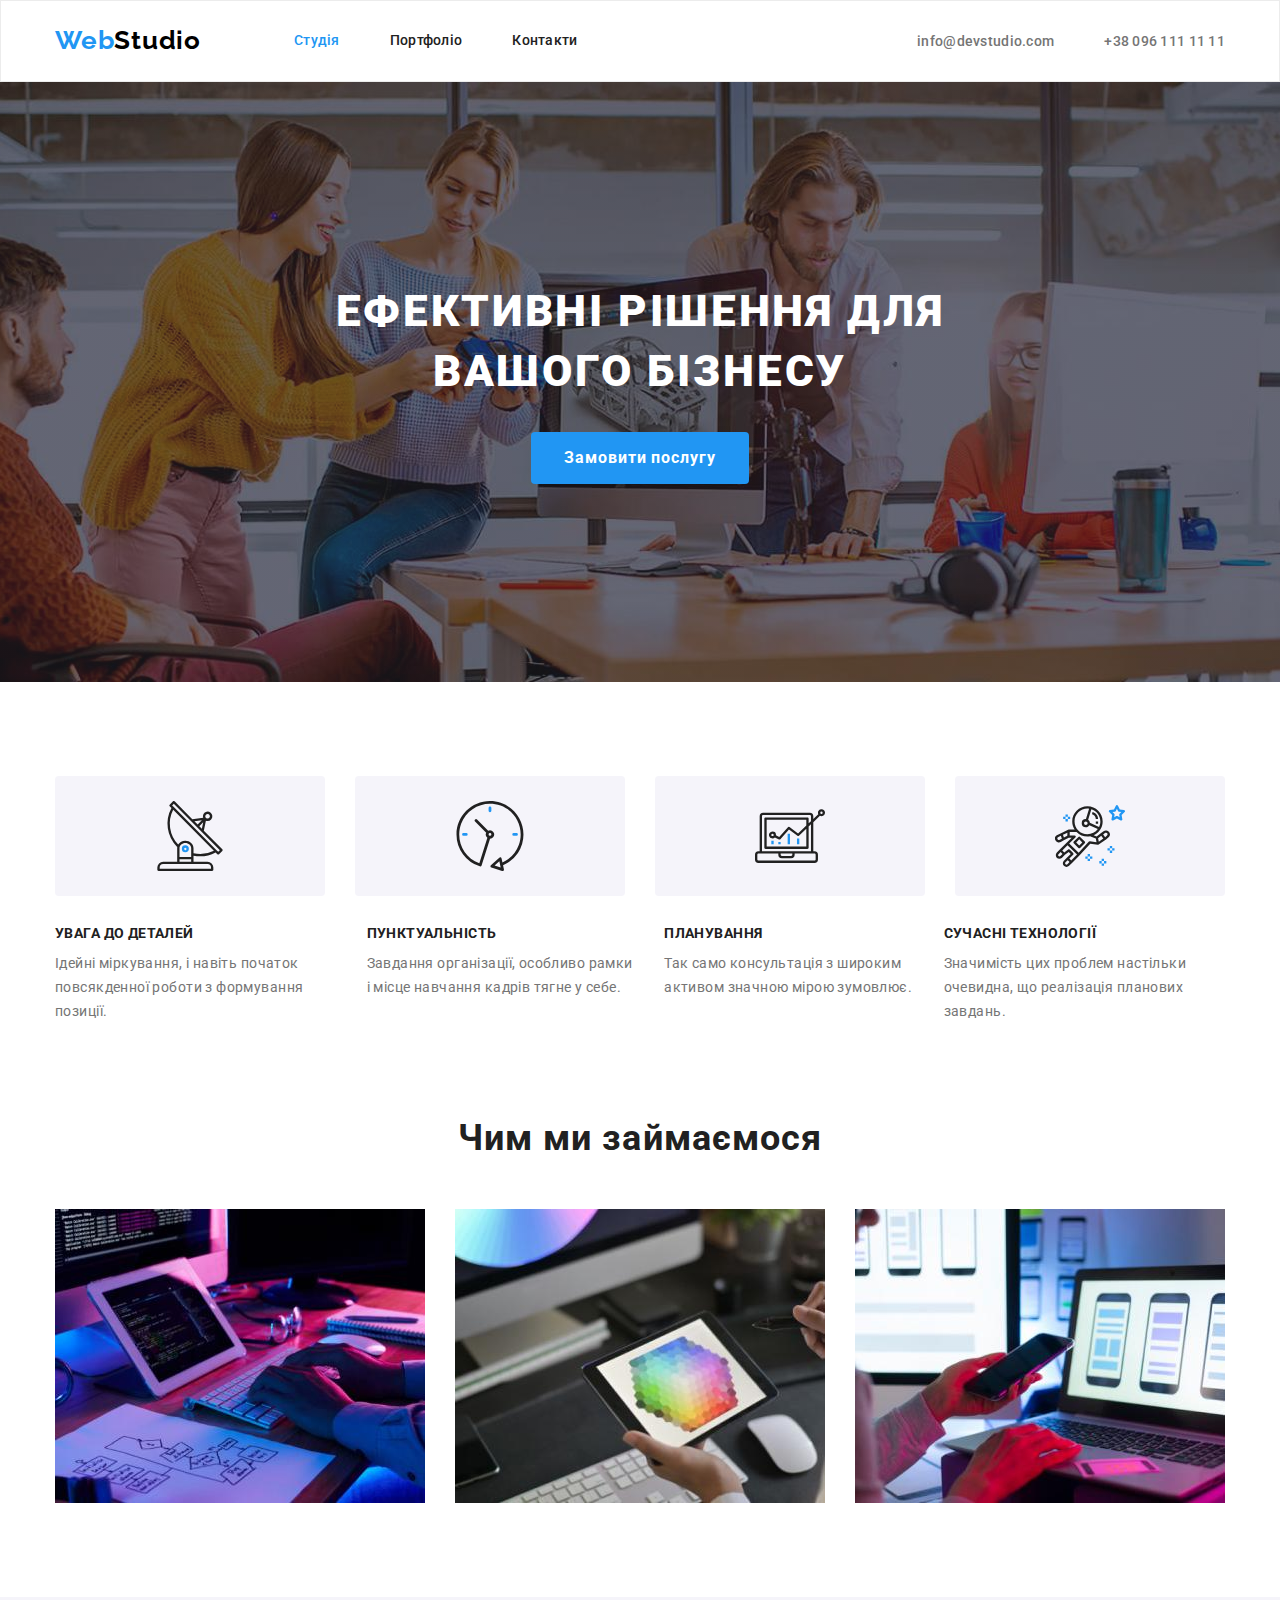
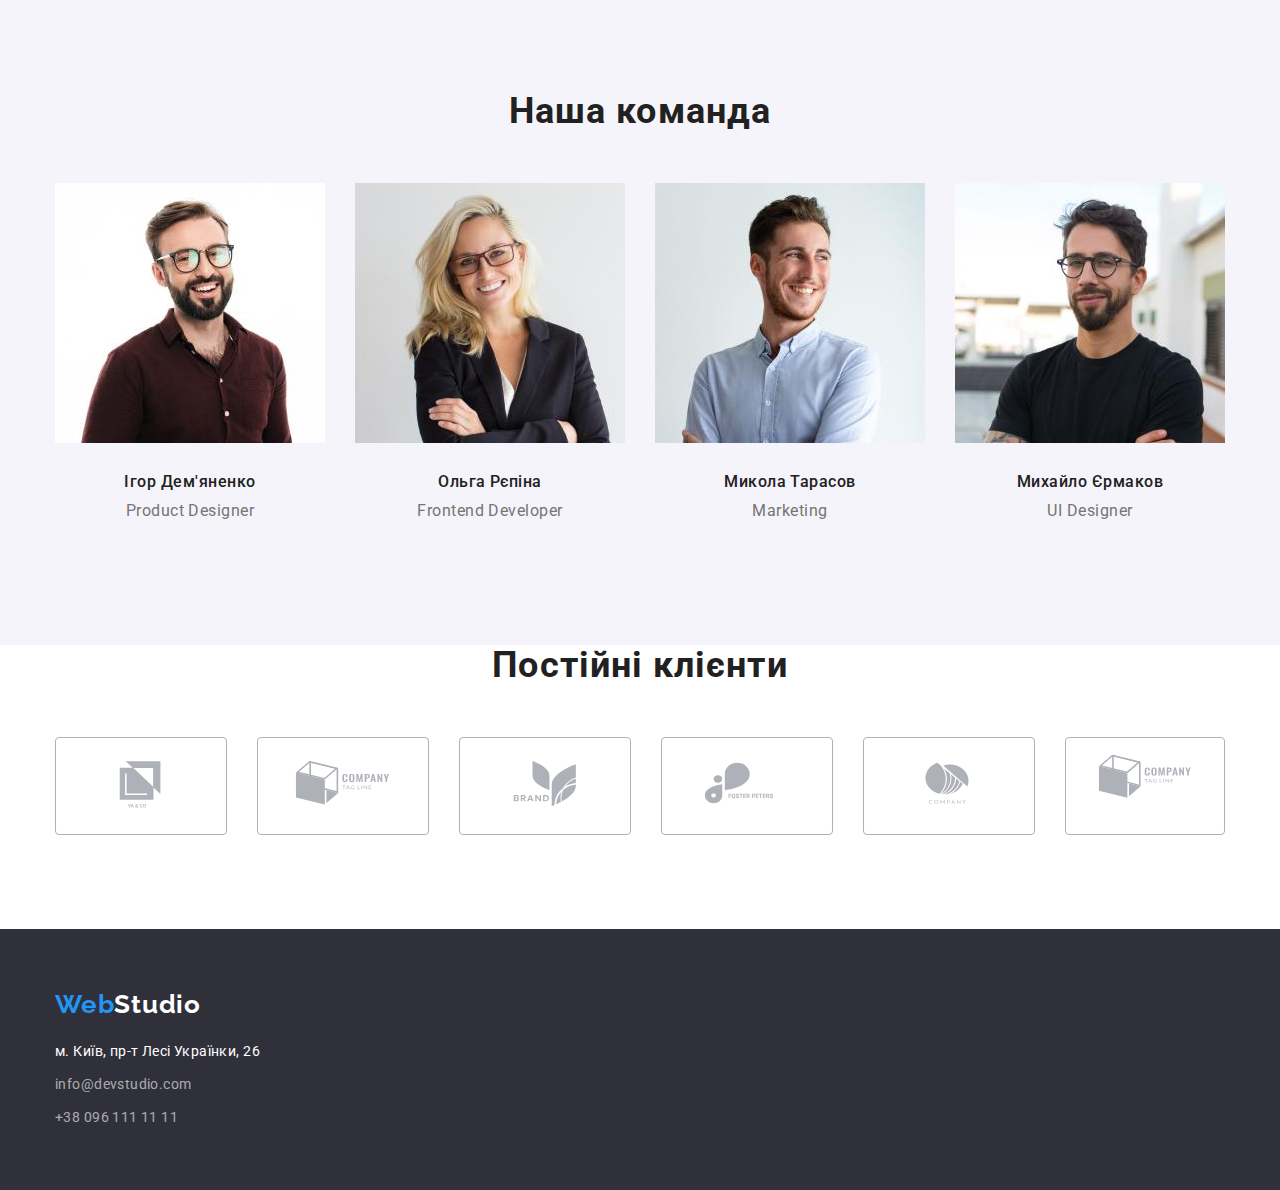
==== index.html @ d1c4205b "4 завдання" ====
<!DOCTYPE html>
<html lang="uk">
<head>
    <meta charset="UTF-8">
    <meta http-equiv="X-UA-Compatible" content="IE=edge">
    <meta name="viewport" content="width=device-width, initial-scale=1.0">
    <title>Студія</title>
    <link href="https://fonts.googleapis.com/css2?family=Raleway:wght@700&family=Roboto:wght@400;500;700;900&display=swap" rel="stylesheet">
    <link rel="stylesheet" href="https://cdnjs.cloudflare.com/ajax/libs/modern-normalize/1.1.0/modern-normalize.min.css">
    <link rel="stylesheet" href="./css/main.css">
</head>
<body>
    <!-- Навігація сайту -->
    
        <header class="header">
            <div class="container main-nav">
                <nav class="menu-nav">       
                    <a href="./index.html" class="logo"><span style="color:#2196F3 ;">Web</span>Studio</a>
                        <ul class="navig list">
                            <li class="item"><a href="./index.html" class="link current">Студія</a></li>
                            <li class="item"><a href="./portfilio.html" class="link">Портфоліо</a></li>
                            <li class="item"><a href="#" class="link">Контакти</a></li>
                        </ul>
                 </nav>
                    <ul class="cont-nav list">
                        <li class="item"><a href="mailto:info@devstudio.com" lang="en" class="email">info@devstudio.com</a></li>
                        <li class="item"><a href="tel:+380961111111" class="tel">+38 096 111 11 11</a></li>
                    </ul>
            </div>
   
        </header>

        <main>
            <!-- Герой -->
            <section class="hero1 overlay">
                <div class="container">
                    <h1 class="hero1-title">Ефективні рішення для вашого бізнесу</h1>
                    <button type="button" class="hero1-btn">Замовити послугу</button>
                </div>
            </section>
            <!-- Переваги -->
            <section class="section">
                
                
                    <div class="container">
                        <h2 hidden class="section-title">Наші особливості</h2>
                        <div>
                            <ul class="fone list">
                                <li class="item1 fone-item antena"></li>
                                <li class="item1 fone-item clock"></li>
                                <li class="item1 fone-item diagram"></li>
                                <li class="item1 fone-item astronaut"></li>
                            </ul>
                        </div>
                        <ul class="list">
                            <li class="item1">
                                <h3 class="section1-title">Увага до деталей</h3>
                                <p class="section1-text">Ідейні міркування, і навіть початок повсякденної роботи з формування позиції.</p>
                            </li>
                            <li class="item1">
                                <h3 class="section1-title">Пунктуальність</h3>
                                <p class="section1-text">Завдання організації, особливо рамки і місце навчання кадрів тягне у себе.</p>
                            </li>
                            <li class="item1">
                                <h3 class="section1-title">Планування</h3>
                                <p class="section1-text">Так само консультація з широким активом значною мірою зумовлює.</p>
                            </li>
                            <li class="item1">
                                <h3 class="section1-title">Сучасні технології</h3>
                                <p class="section1-text">Значимість цих проблем настільки очевидна, що реалізація планових завдань.</p>
                            </li>
                        </ul>
                    </div>    
                        
                
            </section>
            <!-- Види робот -->
            <section class="section">
                <div class="container">
                    <h2 class="section-title">Чим ми займаємося</h2>
                    <ul class="list">
                        <li class="item1">
                            <img src="./images/maketu1.jpg" alt="Зразок роботи 1" width="370">
                        </li>
                        <li class="item1"><img src="./images/maketu2.jpg" alt="Зразок роботи 2" width="370">
                        </li>
                        <li class="item1">
                            <img src="./images/maketu3.jpg" alt="Зразок роботи 3" width="370">
                        </li>
                    </ul>
                </div>
          
            </section>
            <!-- Наща команда  -->
            <section class="section bgc-team">
                <div class="container">
                    <h2 class="section-title">Наша команда</h2>
                    <ul class="list">
                        
                            <li class="item1">
                                <img src="./images/namejobs1.jpg" alt="Ігор Дем'яненко" width="270">
                                <h3 class="section4-title">Ігор Дем'яненко</h3>
                                <p class="section4-text">Product Designer</p>
                            </li>
                       
                            <li class="item1">
                                <img src="./images/namejobs2.jpg" alt="Ольга Рєпіна" width="270">
                                <h3 class="section4-title">Ольга Рєпіна</h3>
                                <p class="section4-text">Frontend Developer</p>
                            </li>
                      
                            <li class="item1">
                                <img src="./images/namejobs3.jpg" alt="Микола Тарасов" width="270">
                                <h3 class="section4-title">Микола Тарасов</h3>
                                <p class="section4-text">Marketing</p>
                            </li>

                            <li class="item1">
                                <img src="./images/namejobs4.jpg" alt="Михайло Єрмаков" width="270">
                                <h3 class="section4-title">Михайло Єрмаков</h3>
                                <p class="section4-text">UI Designer</p>
                            </li>
                      
                    </ul>   
                </div>
              
            </section>

            <!-- Кліенти -->

            <section class="section">
                <div class="container">
                    <h2 class="section-title">Постійні клієнти</h2>
                    <ul class="clients list">
                        <li class="item1  clietsize">
                          <a href="#"class="link1" >
                            <svg class="icon" width="106" height="60">
                                <use href="./images/symbol-defs2.svg#icon-clients1" ></use>
                            </svg>
                          </a>
                        </li>
                        <li class="item1 clietsize">
                            <a href="#"class="link1" >
                                <svg class="icon" width="106" height="60">
                                    <use href="./images/symbol-defs2.svg#icon-clients2"  ></use>
                                </svg>
                              </a>
                        </li>
                        <li class="item1 clietsize">
                            <a href="#"class="link1" >
                                <svg class="icon" width="106" height="60">
                                    <use href="./images/symbol-defs2.svg#icon-clients3"  ></use>
                                </svg>
                              </a>
                        </li>
                        <li class="item1 clietsize">
                            <a href="#"class="link1" >
                                <svg class="icon" width="106" height="60">
                                    <use href="./images/symbol-defs2.svg#icon-clients4"  ></use>
                                </svg>
                              </a>
                        </li>
                        <li class="item1 clietsize">
                            <a href="#"class="link1" >
                                <svg class="icon" width="106" height="60">
                                    <use href="./images/symbol-defs2.svg#icon-clients5"  ></use>
                                </svg>
                              </a>
                        </li>
                        <li class="item1 clietsize"> 
                            <a href="#"class="link1" >
                            <svg class="icon" width="94" height="44">
                                <use href="./images/symbol-defs.svg#icon-client6"  ></use>
                            </svg>
                          </a>
                        </li>
                    </ul>
                </div>
            </section>

        </main>
   


 <!-- Футер -->
<footer class="footer">
    <div class="container">
        <a href="./index.html" class="foot-logo"><span style="color:#2196F3 ;">Web</span>Studio</a>
        <address>
            <ul class="foot-cont list">
                <li><a href="https://goo.gl/maps/juekgJh6vPRTX3pi7" target="_blank" rel="noopener, nofollow , noreferrer " class="foot-adrs">м. Київ, пр-т Лесі Українки, 26</a> </li>
                <li><a href="mailto:info@devstudio.com" lang="en" class="foot-text">info@devstudio.com</a></li>
                <li class="foot-text"><a href="tel:+380961111111" ></a>+38 096 111 11 11</li>
            </ul>
        </address>
    </div>
  
</footer>

</body>

</html>
---- css/main.css ----
:root {
    --title-color :#212121 ;
    --text-color:#757575 ;
    --logo-text: #000000 ;
    --white-bgc: #FFFFFF ;
    --bgc-hero-title: #2F303A ;
    --bgc-color:#F5F5F5 ;
    --bgc-comands : #F5F4FA;
    --Blue-color: #2196F3;
    --bgc-btn-act:#188CE8 ;
    --color-adrsf:  rgba(255, 255, 255, 0.6);
}

/* Roboto 400 . 500. 700 . 900/ relawey 700*/

/* Тіло */
body {
    background-color: var(--white-bgc);
    color: var(--title-color);
    

    font-family: Roboto , sans-serif ;
    
}

.list {
    display: flex;
    list-style: none;
    padding: 0;
    margin: 0;
}

.item1 {
    margin-right: 30px;
}
 .item1:last-child {
    margin-right: 0%;
}

a {
    text-decoration: none;
}

.section {
    padding-top: 94px ;
    padding-bottom: 94px;
}

.section:nth-child(2n+1) {
    padding-top: 0;
}

img {
display:block; 
max-width: 100%;
height:auto;
}

.header {
    border: 1px solid #ECECEC;
}

/* Контейнер навігації */

.container {
    margin-left: auto;
    margin-right: auto;
    width: 1200px;
    padding-left: 15px;
    padding-right: 15px;
   
}

/* Site-nav */
.menu {
    background-color: var(--white-bgc);
}
/* Логотип */
.logo {
    padding-top: 24px;
    padding-bottom: 24px;
    color: var(--logo-text);
    font-family: 'Raleway';
 
    font-weight: 700;
    font-size: 26px;
    line-height: 1,9;
    letter-spacing: 0.03em;
}



/* Флекс навігація*/

.main-nav {
    display: flex;
    align-items: center;
   
   
}

.menu-nav{
    display: flex;
    align-items: center;
   
}

.navig {
    display: flex;
    margin-left: 93px;
}

.cont-nav {
    display: flex;
    margin-left: auto;
    
}
/* Маржин вправо */
.navig .item  {
    margin-right: 50px;
}

/* Убрати відступ */

.navig li:nth-child(3) {
    margin-right: 0%;
}

.cont-nav .item + .item {
    margin-left: 50px;
}


/* Навігація */
.menu-nav .link {
    display: block;
    padding-top: 32px;
    padding-bottom: 32px;
    color: var(--title-color);


    font-weight: 500;
    font-size: 14px;
    line-height: 1.14;
    letter-spacing: 0.02em;
}
/* Ховер навігації */
.menu-nav .link:hover , .menu-nav .link:focus  {
 color:var(--Blue-color)
}

.navig .current {
    color: var(--Blue-color);
}

/* Контакти */
.cont-nav  {
  display: flex;
  margin-left: auto;
}

.email ,.tel {
    padding-top: 32px;
    padding-bottom: 32px;
    color: var(--text-color);
    font-weight: 500;
    font-size: 14px;
    line-height: 1.14;
    letter-spacing: 0.02em;
}



.cont-nav .email:hover ,.cont-nav .email:focus {
    color: var(--Blue-color);
    }

 .cont-nav .tel:hover , .cont-nav .tel:focus {
    color: var(--Blue-color);
 }   

/* Герой */

.hero1 {
    text-align: center;
    background-color: var(--bgc-hero-title);
    padding-top: 200px;
    padding-bottom: 200px;
}

.overlay {
    max-width: 1600px;
    height: 600px;
    margin-right: auto;
    margin-left: auto;
    background-image: linear-gradient(to right,rgba(47, 48, 58, 0.4), rgba(47, 48, 58, 0.4)),
    url(../images/bgchero.jpg);
    background-color: #C4C4C4;
    background-position: center;
    background-repeat: no-repeat;
    background-size: cover;
}   

.hero1-title {
    width: 696px;
    margin-top: 0;
    margin-bottom: 30px;
    margin-left: auto;
    margin-right: auto;
   
    
    color: var(--white-bgc);
    font-weight: 900;
    font-size: 44px;
    line-height: 1.36;
    text-align: center;
    letter-spacing: 0.06em;
    text-transform: uppercase;
}
/* Головна кнопка */
.hero1-btn {
    border: 1px solid transparent;
    border-radius: 4px;
    padding: 10px 32px ;
    min-width: 216px;

    background-color:var(--Blue-color) ;
    color: var(--white-bgc);
    font-weight: 700;
    font-size: 16px;
    line-height: 1.88;
    
  
    text-align: center;
    letter-spacing: 0.06em;
    cursor: pointer;
}

.hero1-btn:hover {
    background-color: var(--bgc-btn-act);
    color: var(--white-bgc);
}



/* Переваги */

.fone {
    justify-content: center;
  
}

.fone> .fone-item {
    margin-bottom: 30px;
    width: 270px;
    height: 120px;
    background-color: var(--bgc-comands);
    background-repeat: no-repeat;
    background-position: center;
    border-radius: 4px;
}

.antena {
    width: 70px;
    height: 70px;
    background-image: url(../images/antenna.svg);
}

.clock {
    width: 70px;
    height: 70px;
    background-image: url(../images/clock.svg);
}

.diagram {
    width: 70px;
    height: 70px;
    background-image: url(../images/diagram.svg);
}

.astronaut {
    width: 70px;
    height: 70px;
    background-image: url(../images/astronaut.svg);
}

.section1-title {
    margin-top: 0;
    margin-bottom: 10px;
    color: var(--title-color);
    font-weight: 700;
    font-size: 14px;
    line-height: 1.14;
    letter-spacing: 0.03em;
    text-transform: uppercase;
}

.section1-text {
    margin-top: 0;
    margin-bottom: 0;
    color: var(--text-color);
    font-weight: 400;
    font-size: 14px;
    line-height: 1.71;
    letter-spacing: 0.03em;
}







/*  Види робот */

.section-title {
    margin-top: 0;
    margin-bottom: 50px;
    color: var(--title-color);
    font-weight: 700;
    font-size: 36px;
    line-height: 1.16;
    text-align: center;
    letter-spacing: 0.03em;
}




/* Наша команда  */

.bgc-team {
    background-color:var(--bgc-comands);
}

/* Заголовок команди */
.section-title {
    margin-top: 0;
    margin-bottom: 50px;
    color: var(--title-color);
    font-weight: 700;
    font-size: 36px;
    line-height: 1.16;
    text-align: center;
    letter-spacing: 0.03em;
}
/* Ім'я працівників */
.section4-title {
    margin: 0;
    margin-bottom: 10px;
    padding-top: 30px;
    color: var(--title-color);
    font-weight: 500;
    font-size: 16px;
    line-height: 1.18;
    text-align: center;
    letter-spacing: 0.03em;
}
/* Ким працюють */
.section4-text {
    margin-top: 0%;
    margin-bottom: 0%;
    padding-bottom: 30px;
    
    color: var(--text-color);
    font-weight: 400;
    font-size: 16px;
    line-height: 1.18;
    text-align: center;
    letter-spacing: 0.03em;
    }


    /* Секція кліенти */

    .clients {
        justify-content: center;
    }



    .clietsize {
       
        border: 1px solid #AFB1B8;
        border-radius: 4px;
        padding: 16px 32px;
        
    }

    .clietsize:hover {
        border: 1px solid #2196F3;

    }

   .icon {
   
    fill: #AFB1B8;
   }

   .icon:hover {
    fill: #2196F3;
   }

/* Флекс для футера */

    .foot-cont {
        display: flex;
        flex-direction: column;
        gap:9px;
    }
    /* Footer */

    .footer {
        padding-top: 60px;
        padding-bottom: 60px;
        background-color: var(--bgc-hero-title);
    }

.foot-logo {
    display: block;
    
    margin-bottom: 20px;

    color: var(--white-bgc);
    font-family: 'Raleway';
    font-weight: 700;
    font-size: 26px;
    line-height: 1.19;
    letter-spacing: 0.03em;
}

.foot-adrs {
    padding-bottom: 9px;

    color: var(--white-bgc);
    font-style: normal;
    font-size: 14px;
    line-height: 1.71;
    letter-spacing: 0.03em;
}

.foot-text {
  
    color: var(--color-adrsf);
    font-style: normal;
    font-size: 14px;
    line-height: 1.71;
    letter-spacing: 0.03em;
} 




/* Флекс для кнопок портфолио */

.flex-btn {
    display: flex;
    justify-content: center;
    
}

.btn-f{
    margin-right: 8px;
}

.btn-f:last-child{
    margin-right: 0;
}





/* Оформлення Портфоліо */

.flex-btn {
    margin-top: 0;
    margin-bottom: 50px;
    
}

.btn {
    padding: 6px 22px;
    border: 1px solid transparent;
    border-radius: 4px;

    background-color: var(--bgc-comands);
    font-weight: 500;
    font-size: 16px;
    line-height: 1.62;
    /* identical to box height, or 162% */
    text-align: center;
    letter-spacing: 0.03em;
    cursor: pointer;
}

.btn:hover {
    background-color: var(--Blue-color);
    color: var(--white-bgc);
}


/* Флекс для прикладів */

.examples {
    display: flex;
    flex-wrap: wrap;
    gap: 30px;
   
}

.examples-flex {
    
    margin-right: 30px;
    margin-bottom: 30px;
}



.examples-flex:nth-child(3n){
margin-right: 0;
}

.examples-flex:nth-last-child(-n+3){
    margin-bottom: 0;
}

.ex-div {
        padding: 20px 24px;
    border-bottom-width: 1px;
    border-bottom-style: solid;
    border-bottom-color: #EEEEEE;
    border-left-width: 1px;
    border-left-style: solid;
    border-inline-start-color: #EEEEEE;
    border-right-width: 1px;
    border-right-style: solid;
    border-right-color: #EEEEEE;
}


.ex-title {
    margin-top: 0;
    margin-bottom: 4px;
   

    color: var(--title-color);
    font-weight: 700;
    font-size: 18px;
    line-height: 2;
    /* identical to box height, or 200% */
    letter-spacing: 0.06em;
}

.ex-text {
   margin: 0%;
    color: var(--text-color);
    font-weight: 400;
    font-size: 16px;
    line-height: 1.88;
    /* identical to box height, or 188% */
    letter-spacing: 0.03em;
}

.foot-adrs:hover ,.foot-text:hover {
color: var(--Blue-color);
}
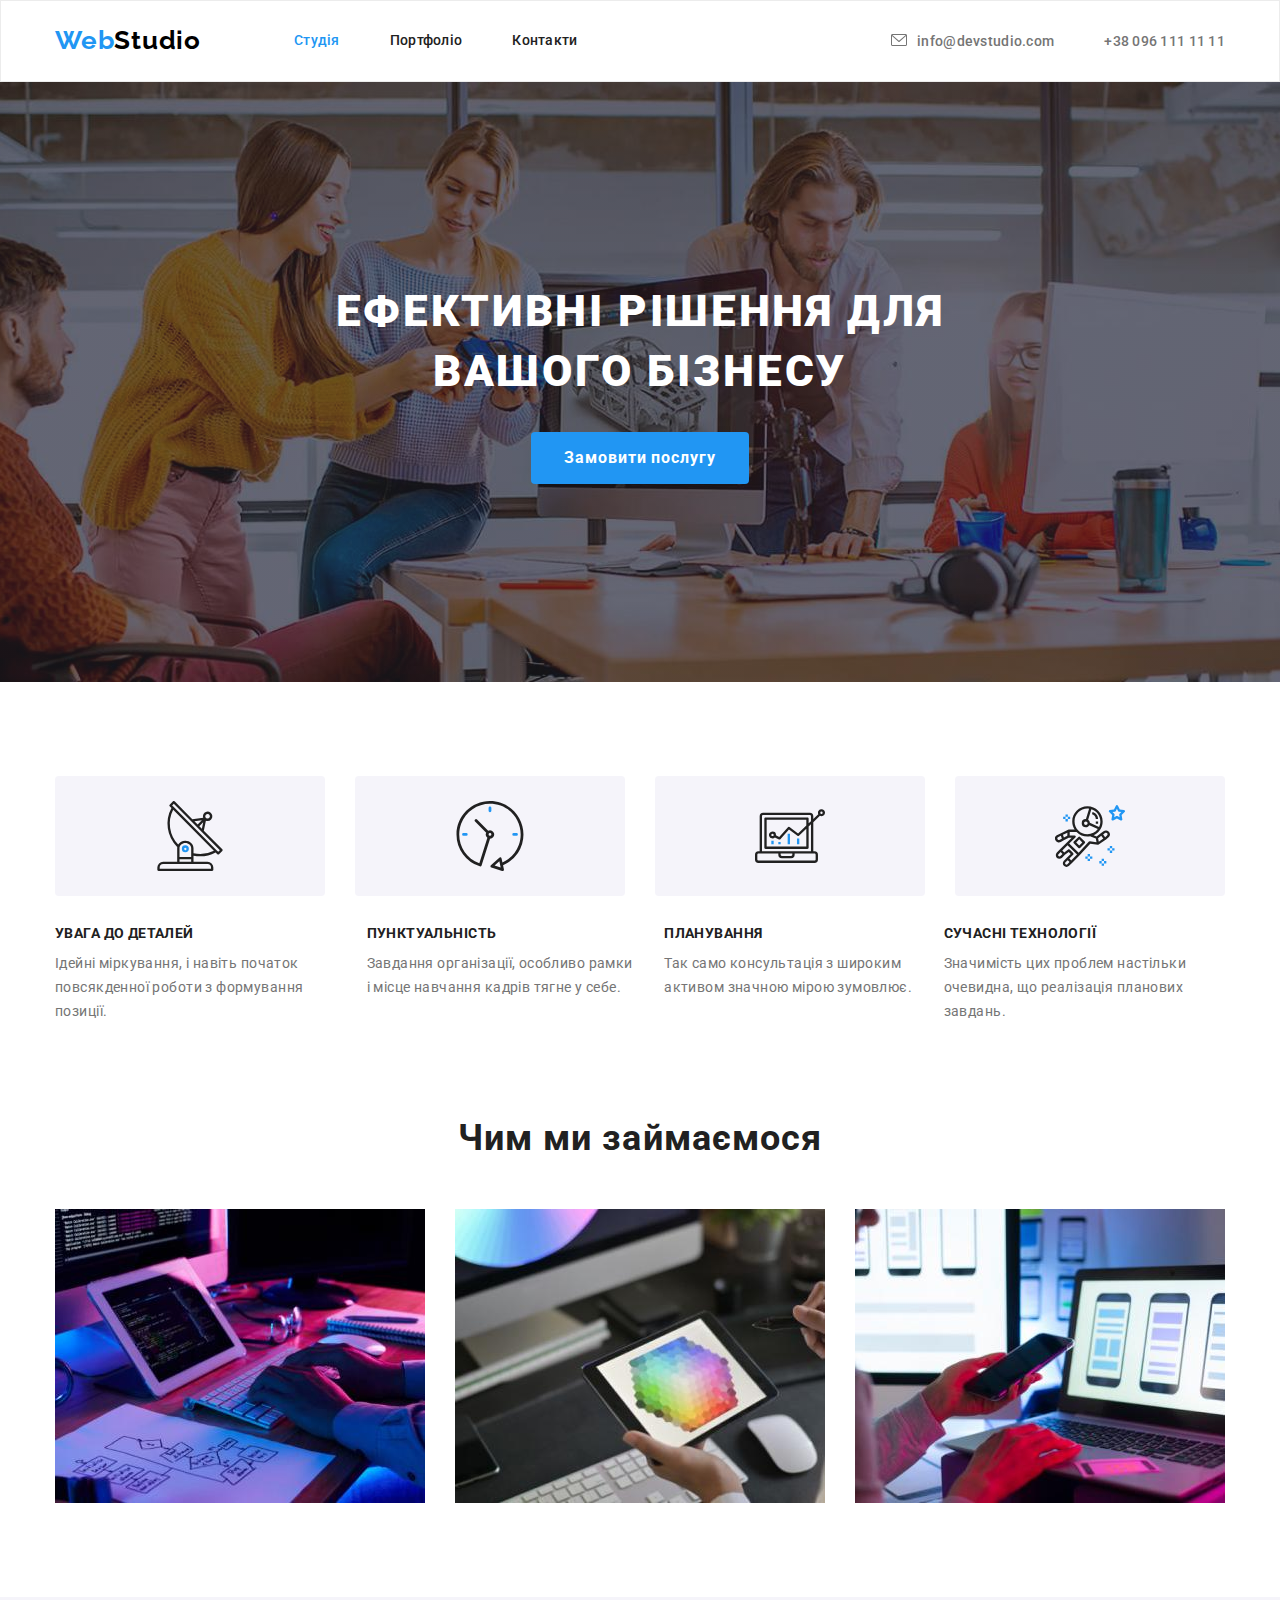
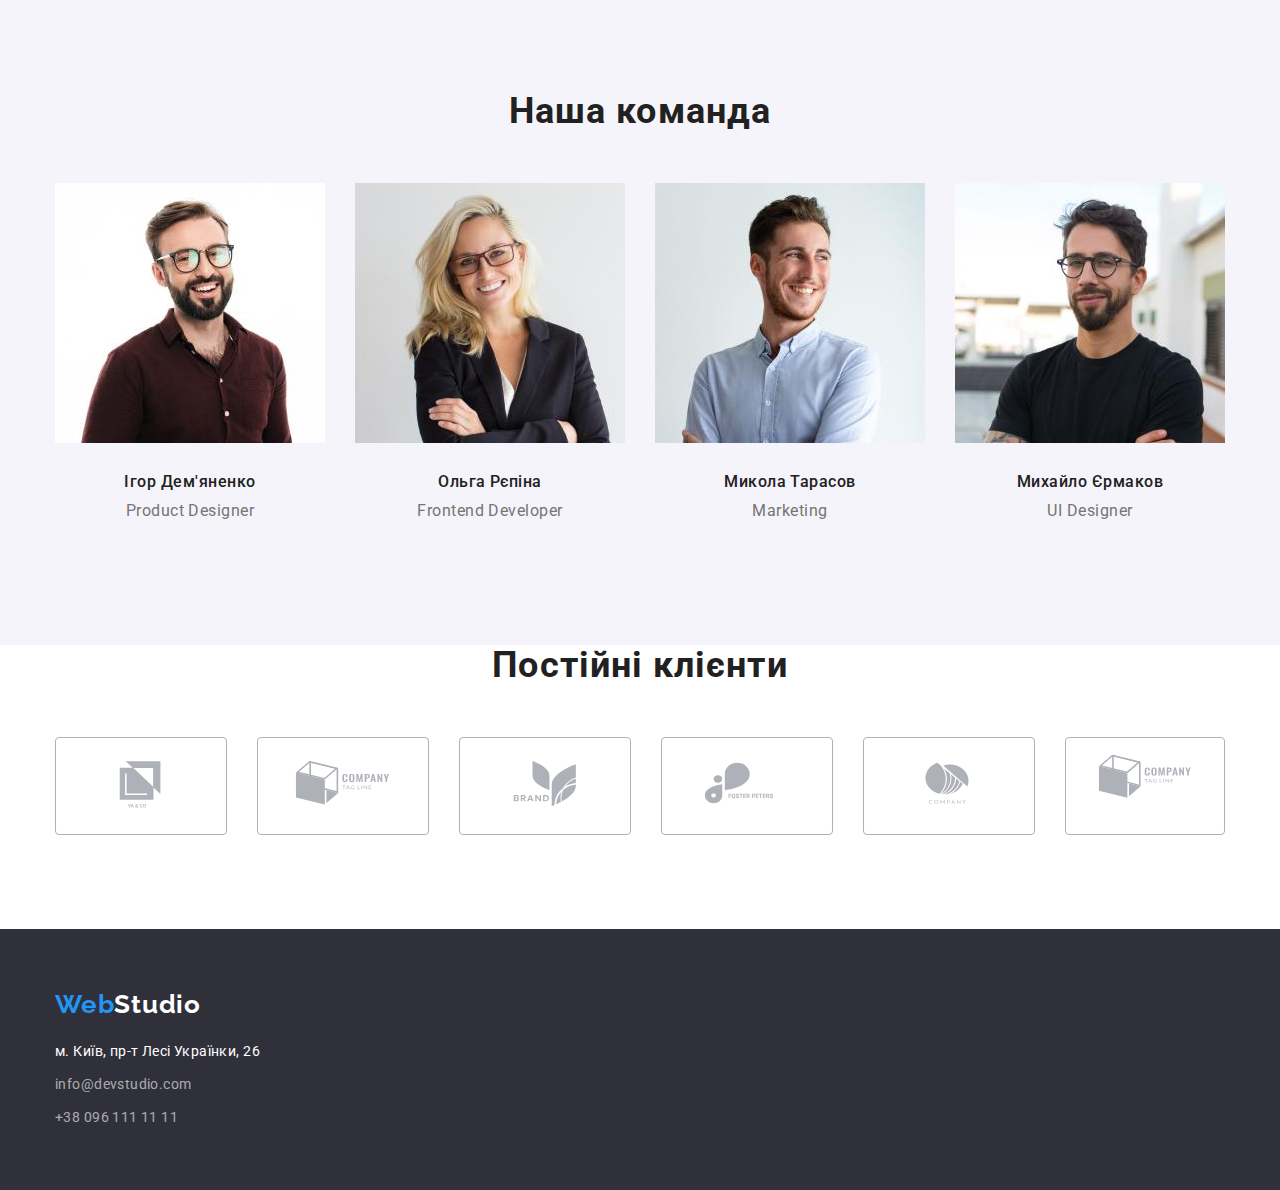
==== commit b4c0d7fc: "Зміни" ====
--- a/index.html
+++ b/index.html
@@ -23,8 +23,8 @@
                         </ul>
                  </nav>
                     <ul class="cont-nav list">
-                        <li class="item"><a href="mailto:info@devstudio.com" lang="en" class="email">info@devstudio.com</a></li>
-                        <li class="item"><a href="tel:+380961111111" class="tel">+38 096 111 11 11</a></li>
+                        <li class="item icon-evelope"><a href="mailto:info@devstudio.com" lang="en" class="email">info@devstudio.com</a></li>
+                        <li class="item icon-tel"><a href="tel:+380961111111" class="tel">+38 096 111 11 11</a></li>
                     </ul>
             </div>
    
--- a/css/main.css
+++ b/css/main.css
@@ -178,6 +178,23 @@
  .cont-nav .tel:hover , .cont-nav .tel:focus {
     color: var(--Blue-color);
  }   
+
+
+
+.email::before {
+    display: inline-block;
+    content:"";
+    margin-right: 10px;
+    width: 16px;
+    height: 12px;
+    background-image: url(../images/envelope.svg);
+   background-size: contain;
+    background-repeat: no-repeat;
+    background-position: center;
+    
+    
+}
+
 
 /* Герой */
 
@@ -307,10 +324,6 @@
 
 
 
-
-
-
-
 /*  Види робот */
 
 .section-title {
@@ -323,8 +336,6 @@
     text-align: center;
     letter-spacing: 0.03em;
 }
-
-
 
 
 /* Наша команда  */
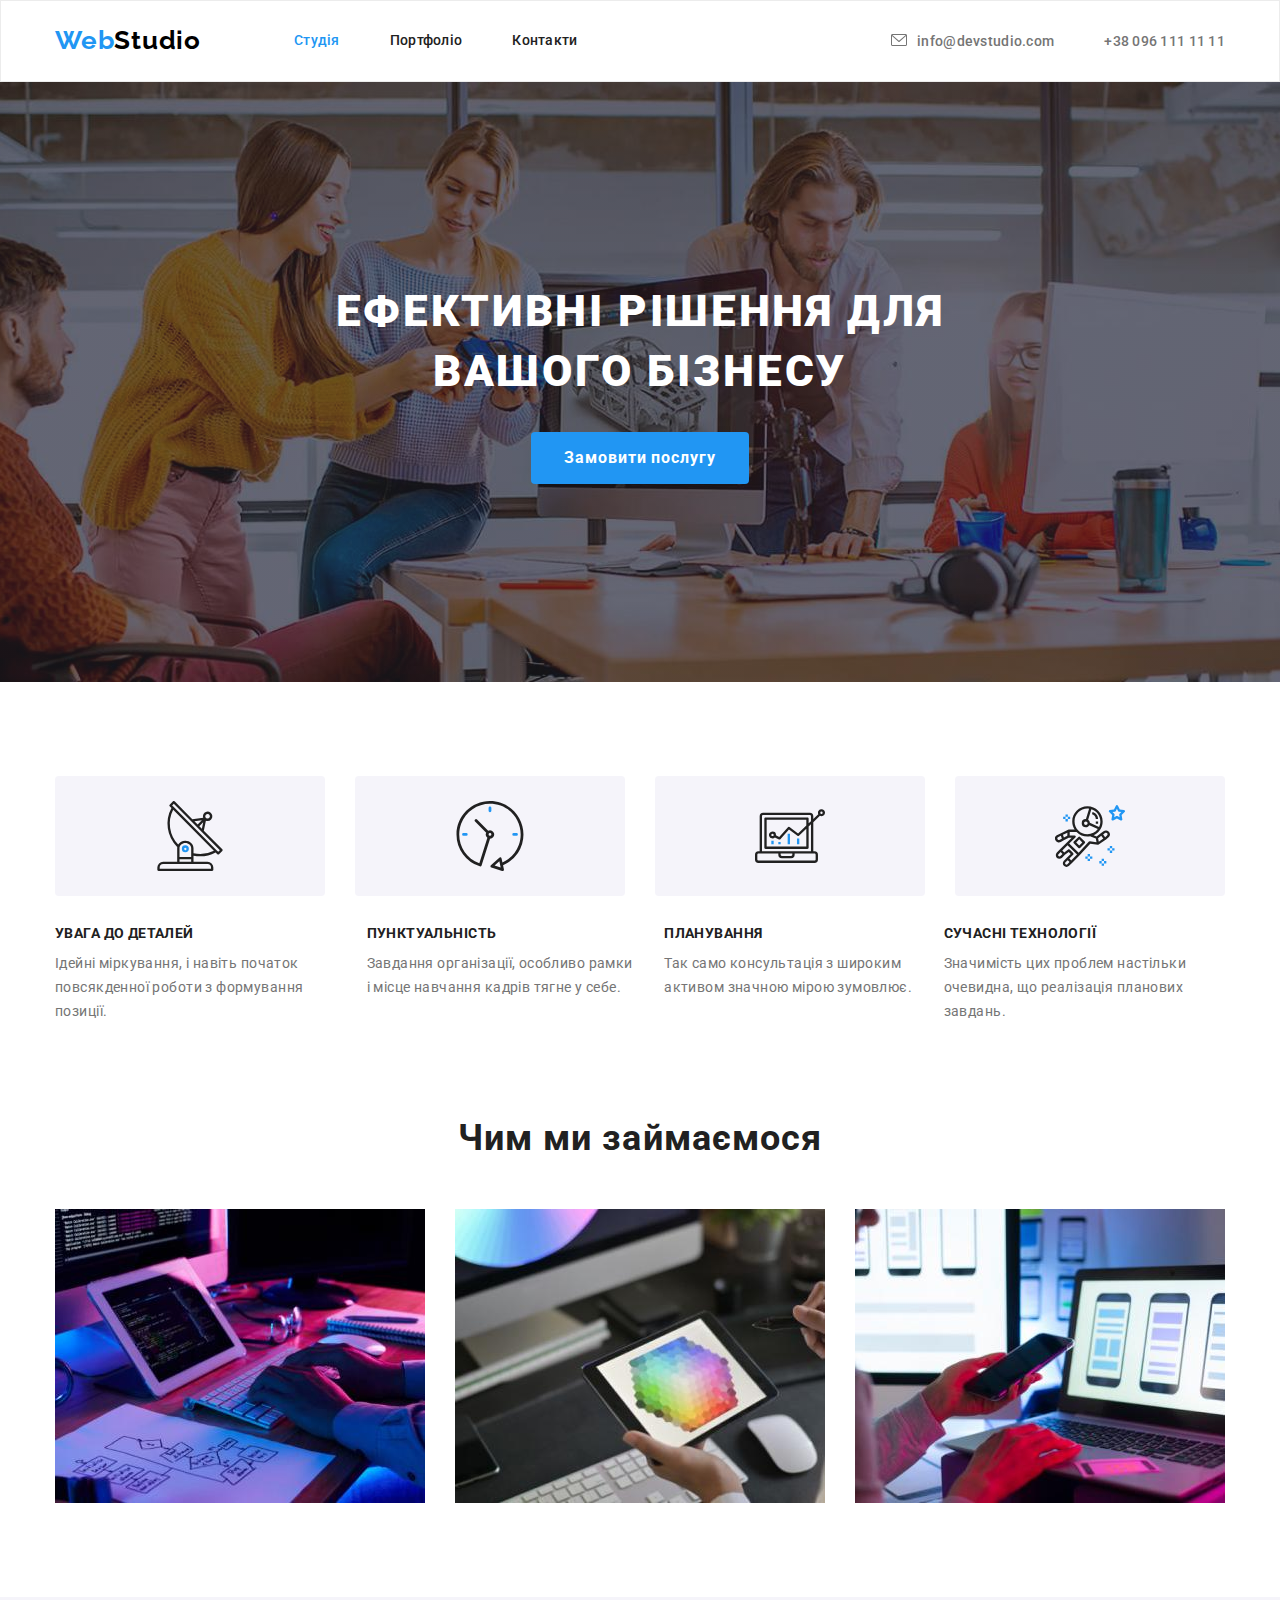
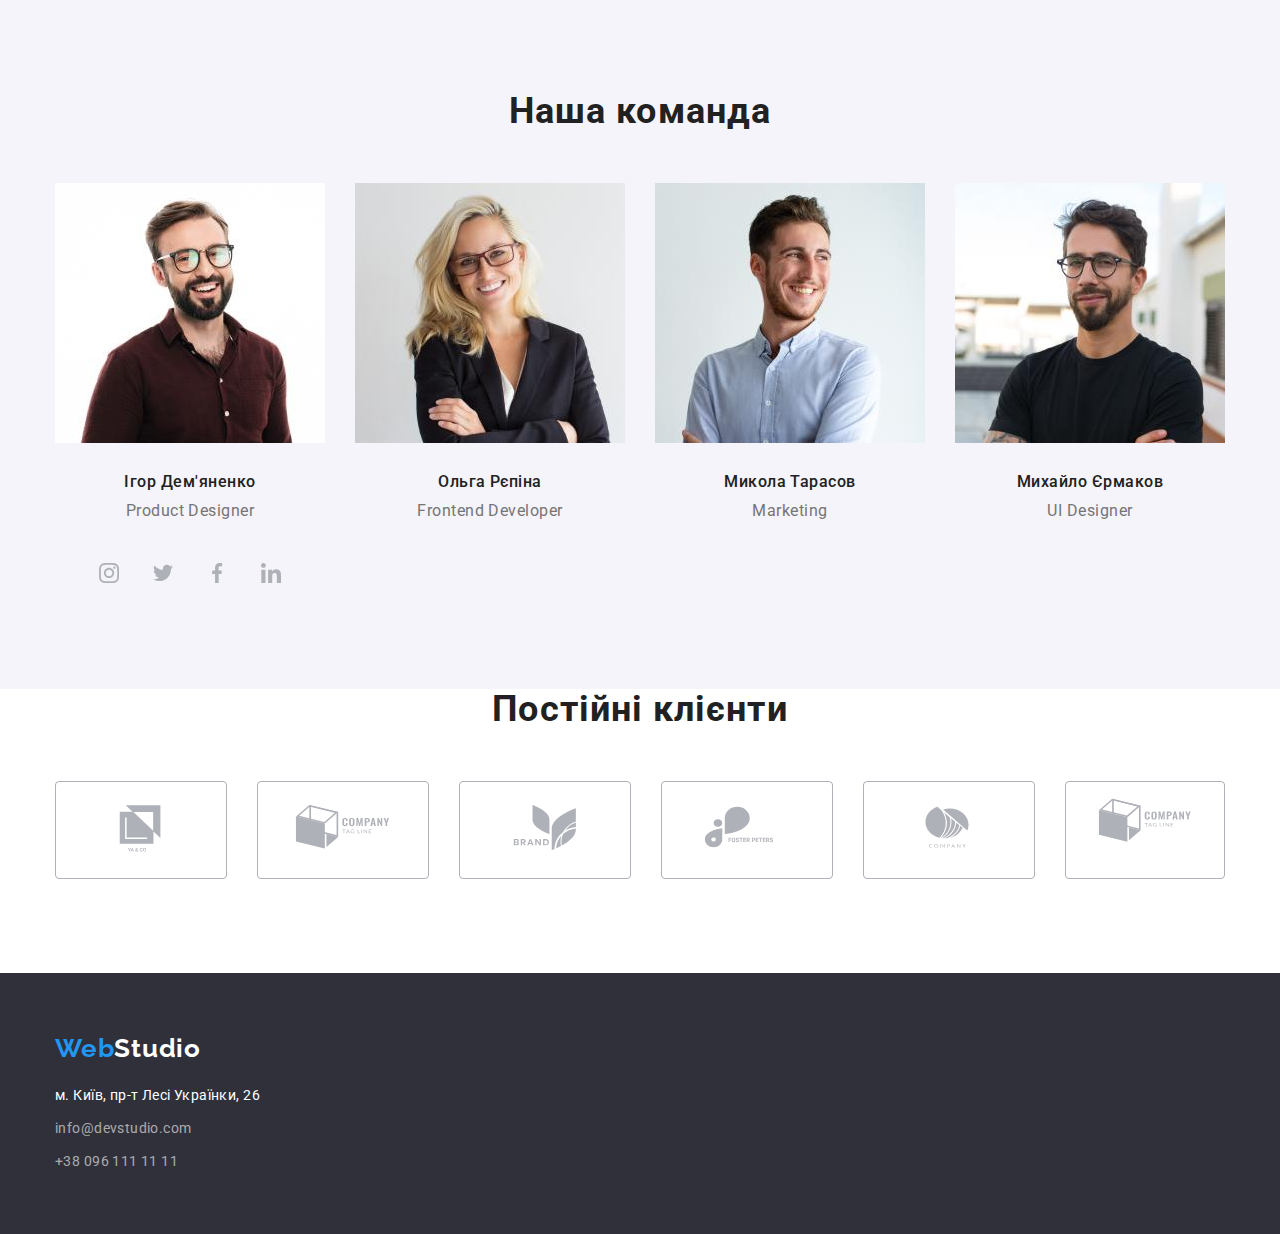
==== commit db15f82a: "зміни" ====
--- a/index.html
+++ b/index.html
@@ -101,6 +101,7 @@
                                 <img src="./images/namejobs1.jpg" alt="Ігор Дем'яненко" width="270">
                                 <h3 class="section4-title">Ігор Дем'яненко</h3>
                                 <p class="section4-text">Product Designer</p>
+                                
                             </li>
                        
                             <li class="item1">
@@ -121,7 +122,40 @@
                                 <p class="section4-text">UI Designer</p>
                             </li>
                       
-                    </ul>   
+                    </ul>  
+                    
+                    <ul class="list">
+                        <li class="social-size">
+                            <a href="#" >
+                                <svg class="icon-social" width="20" height="20px">
+                                    <use href="./images/symbol-defs2.svg#icon-instagram"></use>
+                                </svg>
+                            </a>
+                        </li>
+                        <li class="social-size">
+                            <a href="#" >
+                                <svg class="icon-social" width="20" height="20px">
+                                    <use href="./images/symbol-defs2.svg#icon-twitter"></use>
+                                </svg>
+                            </a>
+                        </li>
+                        <li class="social-size">
+                            <a href="#" >
+                                <svg class="icon-social" width="20" height="20px">
+                                    <use href="./images/symbol-defs2.svg#icon-facebook"></use>
+                                </svg>
+                            </a>
+                        </li>
+                        <li class="social-size">
+                            <a href="#" >
+                                <svg class="icon-social" width="20" height="20px">
+                                    <use href="./images/symbol-defs2.svg#icon-linkedin"></use>
+                                </svg>
+                            </a>
+                        </li>
+                    </ul>
+
+
                 </div>
               
             </section>
@@ -177,6 +211,11 @@
                     </ul>
                 </div>
             </section>
+
+
+
+            
+
 
         </main>
    
--- a/css/main.css
+++ b/css/main.css
@@ -382,6 +382,34 @@
     }
 
 
+    /* Іконки соц мереж */
+
+    .social-size {
+        
+        margin-right: 10px;
+        padding: 12px 12px;
+        
+        display: block;
+        width: 44px;
+        height: 44px;
+    }
+
+    .social-size:nth-child(1) {
+        margin-left: 32px;
+    }
+
+    .social-size:last-child{
+        margin-right: 32px;
+    }
+
+    .icon-social {
+        
+       
+        fill: #AFB1B8;
+        
+    }
+
+
     /* Секція кліенти */
 
     .clients {
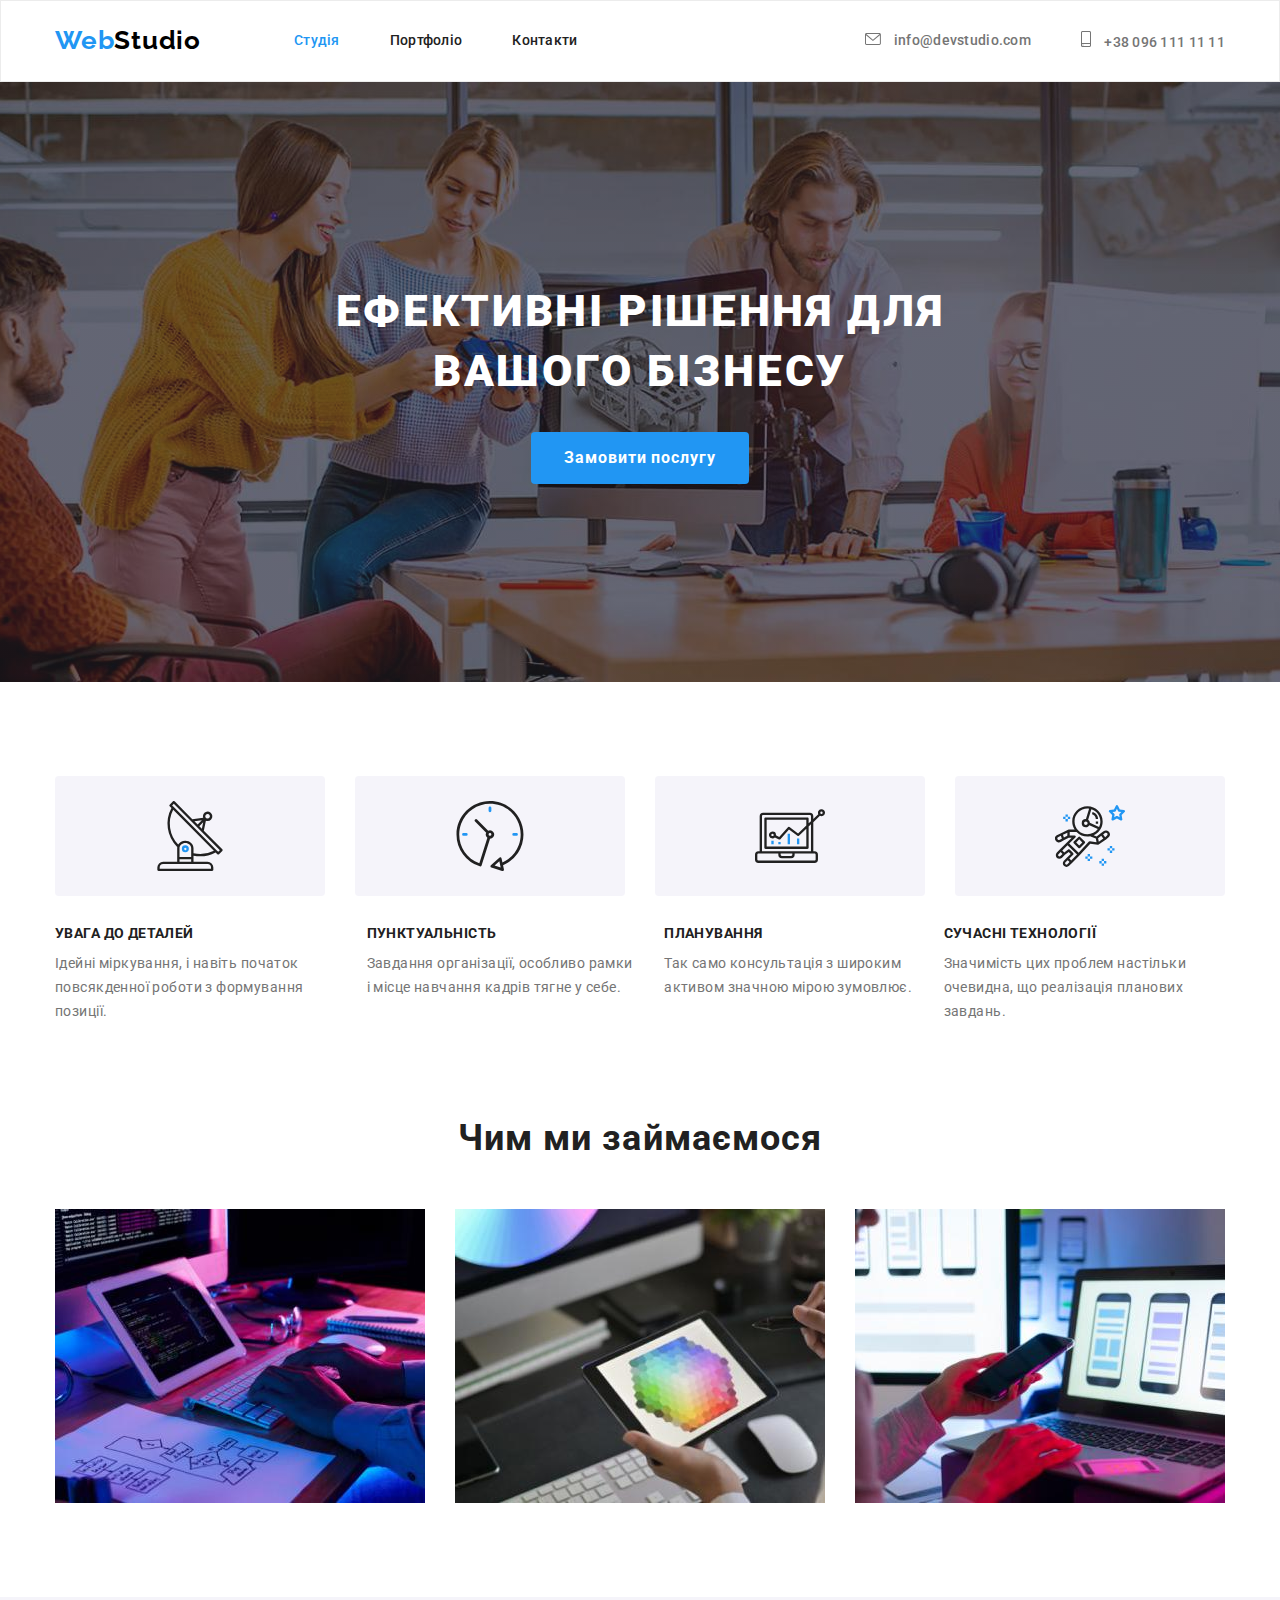
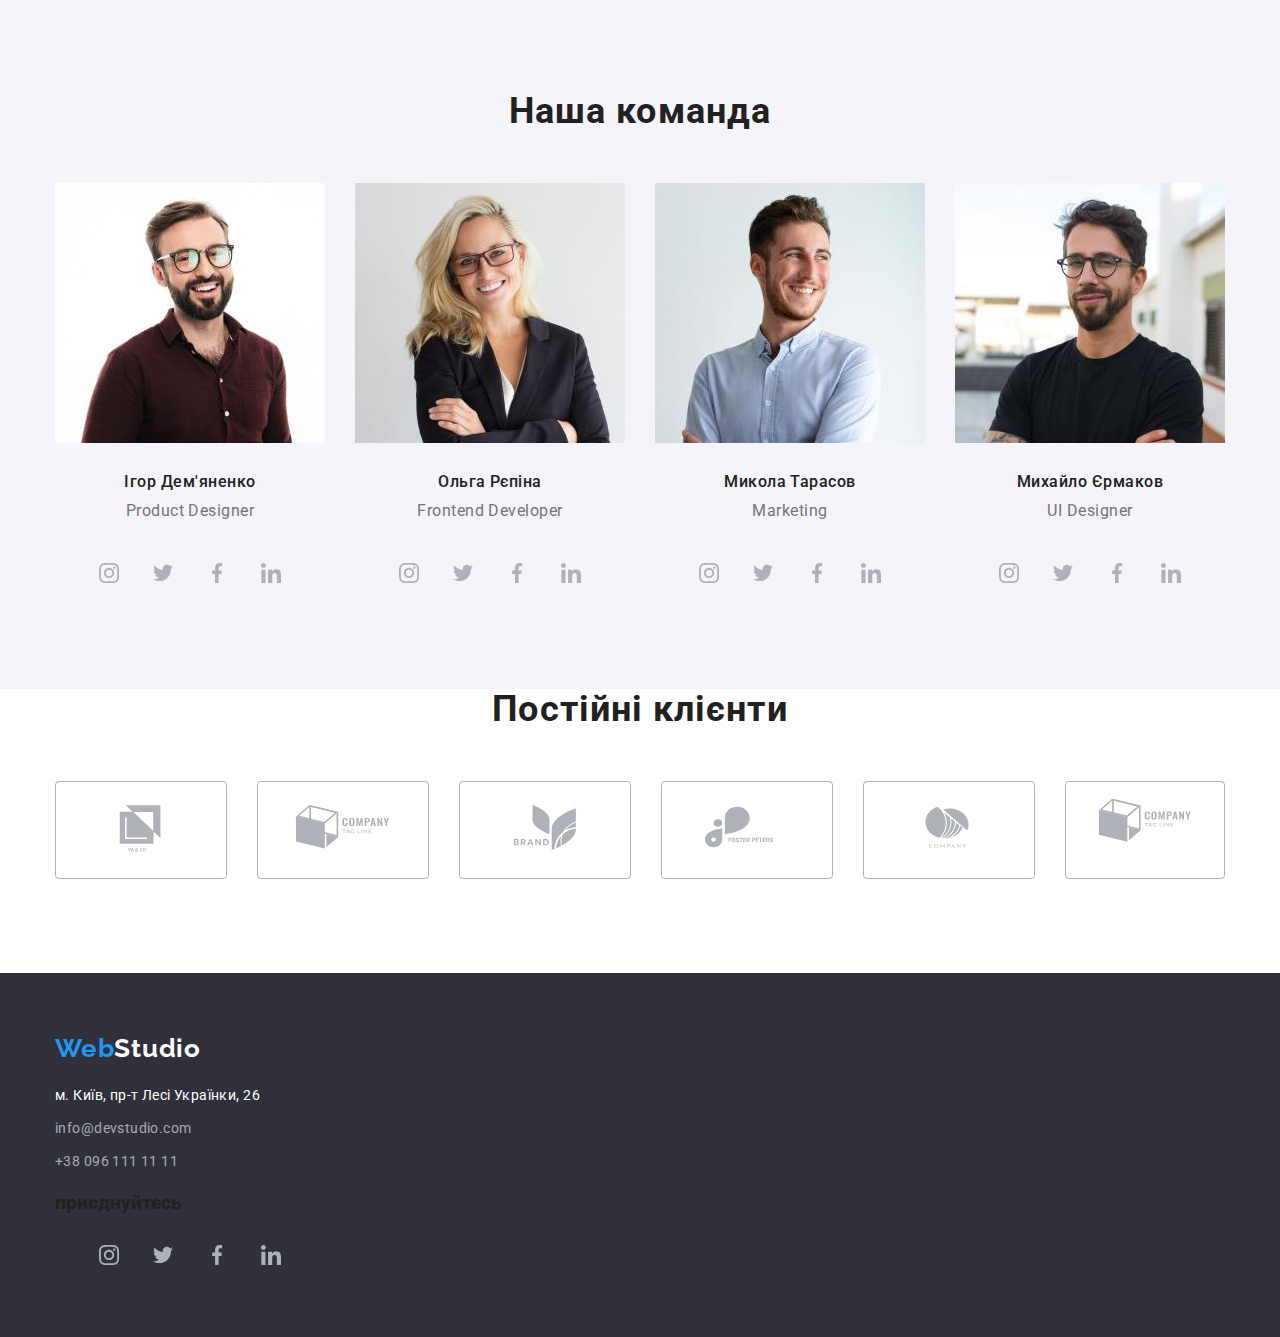
==== commit c0dbc939: "footer" ====
--- a/index.html
+++ b/index.html
@@ -23,8 +23,16 @@
                         </ul>
                  </nav>
                     <ul class="cont-nav list">
-                        <li class="item icon-evelope"><a href="mailto:info@devstudio.com" lang="en" class="email">info@devstudio.com</a></li>
-                        <li class="item icon-tel"><a href="tel:+380961111111" class="tel">+38 096 111 11 11</a></li>
+                        <li class="item"><a href="mailto:info@devstudio.com" lang="en" class="email">
+                            <svg class="icon-navig" width="16" height="12" >
+                                <use href="./images/symbol-defs2.svg#icon-envelope"></use>
+                            </svg>
+                            info@devstudio.com</a></li>
+                        <li class="item"><a href="tel:+380961111111" class="tel">
+                            <svg class="icon-navig" width="10" height="16">
+                                <use href="./images/symbol-defs2.svg#icon-smartphone"></use>
+                            </svg>
+                            +38 096 111 11 11</a></li>
                     </ul>
             </div>
    
@@ -99,61 +107,164 @@
                         
                             <li class="item1">
                                 <img src="./images/namejobs1.jpg" alt="Ігор Дем'яненко" width="270">
-                                <h3 class="section4-title">Ігор Дем'яненко</h3>
-                                <p class="section4-text">Product Designer</p>
+                                <div>
+                                    <h3 class="section4-title">Ігор Дем'яненко</h3>
+                                    <p class="section4-text">Product Designer</p>
+                                    <ul class="list">
+                                        <li class="social-size">
+                                            <a href="#" >
+                                                <svg class="icon-social" width="20" height="20px">
+                                                    <use href="./images/symbol-defs2.svg#icon-instagram"></use>
+                                                </svg>
+                                            </a>
+                                        </li>
+                                        <li class="social-size">
+                                            <a href="#" >
+                                                <svg class="icon-social" width="20" height="20px">
+                                                    <use href="./images/symbol-defs2.svg#icon-twitter"></use>
+                                                </svg>
+                                            </a>
+                                        </li>
+                                        <li class="social-size">
+                                            <a href="#" >
+                                                <svg class="icon-social" width="20" height="20px">
+                                                    <use href="./images/symbol-defs2.svg#icon-facebook"></use>
+                                                </svg>
+                                            </a>
+                                        </li>
+                                        <li class="social-size">
+                                            <a href="#" >
+                                                <svg class="icon-social" width="20" height="20px">
+                                                    <use href="./images/symbol-defs2.svg#icon-linkedin"></use>
+                                                </svg>
+                                            </a>
+                                        </li>
+                                    </ul>
+                                </div>
+                               
                                 
                             </li>
                        
                             <li class="item1">
                                 <img src="./images/namejobs2.jpg" alt="Ольга Рєпіна" width="270">
-                                <h3 class="section4-title">Ольга Рєпіна</h3>
-                                <p class="section4-text">Frontend Developer</p>
+                                <div>
+                                    <h3 class="section4-title">Ольга Рєпіна</h3>
+                                     <p class="section4-text">Frontend Developer</p>
+                                     <ul class="list">
+                                        <li class="social-size">
+                                            <a href="#" >
+                                                <svg class="icon-social" width="20" height="20px">
+                                                    <use href="./images/symbol-defs2.svg#icon-instagram"></use>
+                                                </svg>
+                                            </a>
+                                        </li>
+                                        <li class="social-size">
+                                            <a href="#" >
+                                                <svg class="icon-social" width="20" height="20px">
+                                                    <use href="./images/symbol-defs2.svg#icon-twitter"></use>
+                                                </svg>
+                                            </a>
+                                        </li>
+                                        <li class="social-size">
+                                            <a href="#" >
+                                                <svg class="icon-social" width="20" height="20px">
+                                                    <use href="./images/symbol-defs2.svg#icon-facebook"></use>
+                                                </svg>
+                                            </a>
+                                        </li>
+                                        <li class="social-size">
+                                            <a href="#" >
+                                                <svg class="icon-social" width="20" height="20px">
+                                                    <use href="./images/symbol-defs2.svg#icon-linkedin"></use>
+                                                </svg>
+                                            </a>
+                                        </li>
+                                    </ul>
+                                </div>
+                                
                             </li>
                       
                             <li class="item1">
                                 <img src="./images/namejobs3.jpg" alt="Микола Тарасов" width="270">
-                                <h3 class="section4-title">Микола Тарасов</h3>
-                                <p class="section4-text">Marketing</p>
+                                <div>
+                                    <h3 class="section4-title">Микола Тарасов</h3>
+                                    <p class="section4-text">Marketing</p> 
+                                    <ul class="list">
+                                        <li class="social-size">
+                                            <a href="#" >
+                                                <svg class="icon-social" width="20" height="20px">
+                                                    <use href="./images/symbol-defs2.svg#icon-instagram"></use>
+                                                </svg>
+                                            </a>
+                                        </li>
+                                        <li class="social-size">
+                                            <a href="#" >
+                                                <svg class="icon-social" width="20" height="20px">
+                                                    <use href="./images/symbol-defs2.svg#icon-twitter"></use>
+                                                </svg>
+                                            </a>
+                                        </li>
+                                        <li class="social-size">
+                                            <a href="#" >
+                                                <svg class="icon-social" width="20" height="20px">
+                                                    <use href="./images/symbol-defs2.svg#icon-facebook"></use>
+                                                </svg>
+                                            </a>
+                                        </li>
+                                        <li class="social-size">
+                                            <a href="#" >
+                                                <svg class="icon-social" width="20" height="20px">
+                                                    <use href="./images/symbol-defs2.svg#icon-linkedin"></use>
+                                                </svg>
+                                            </a>
+                                        </li>
+                                    </ul>
+                                </div>
+                                
                             </li>
 
                             <li class="item1">
                                 <img src="./images/namejobs4.jpg" alt="Михайло Єрмаков" width="270">
-                                <h3 class="section4-title">Михайло Єрмаков</h3>
-                                <p class="section4-text">UI Designer</p>
+                                <div>
+                                    <h3 class="section4-title">Михайло Єрмаков</h3>
+                                    <p class="section4-text">UI Designer</p>
+                                    <ul class="list">
+                                        <li class="social-size">
+                                            <a href="#" >
+                                                <svg class="icon-social" width="20" height="20px">
+                                                    <use href="./images/symbol-defs2.svg#icon-instagram"></use>
+                                                </svg>
+                                            </a>
+                                        </li>
+                                        <li class="social-size">
+                                            <a href="#" >
+                                                <svg class="icon-social" width="20" height="20px">
+                                                    <use href="./images/symbol-defs2.svg#icon-twitter"></use>
+                                                </svg>
+                                            </a>
+                                        </li>
+                                        <li class="social-size">
+                                            <a href="#" >
+                                                <svg class="icon-social" width="20" height="20px">
+                                                    <use href="./images/symbol-defs2.svg#icon-facebook"></use>
+                                                </svg>
+                                            </a>
+                                        </li>
+                                        <li class="social-size">
+                                            <a href="#" >
+                                                <svg class="icon-social" width="20" height="20px">
+                                                    <use href="./images/symbol-defs2.svg#icon-linkedin"></use>
+                                                </svg>
+                                            </a>
+                                        </li>
+                                    </ul>
+                                </div>
+                                
                             </li>
                       
                     </ul>  
                     
-                    <ul class="list">
-                        <li class="social-size">
-                            <a href="#" >
-                                <svg class="icon-social" width="20" height="20px">
-                                    <use href="./images/symbol-defs2.svg#icon-instagram"></use>
-                                </svg>
-                            </a>
-                        </li>
-                        <li class="social-size">
-                            <a href="#" >
-                                <svg class="icon-social" width="20" height="20px">
-                                    <use href="./images/symbol-defs2.svg#icon-twitter"></use>
-                                </svg>
-                            </a>
-                        </li>
-                        <li class="social-size">
-                            <a href="#" >
-                                <svg class="icon-social" width="20" height="20px">
-                                    <use href="./images/symbol-defs2.svg#icon-facebook"></use>
-                                </svg>
-                            </a>
-                        </li>
-                        <li class="social-size">
-                            <a href="#" >
-                                <svg class="icon-social" width="20" height="20px">
-                                    <use href="./images/symbol-defs2.svg#icon-linkedin"></use>
-                                </svg>
-                            </a>
-                        </li>
-                    </ul>
+                  
 
 
                 </div>
@@ -224,15 +335,61 @@
  <!-- Футер -->
 <footer class="footer">
     <div class="container">
-        <a href="./index.html" class="foot-logo"><span style="color:#2196F3 ;">Web</span>Studio</a>
-        <address>
-            <ul class="foot-cont list">
-                <li><a href="https://goo.gl/maps/juekgJh6vPRTX3pi7" target="_blank" rel="noopener, nofollow , noreferrer " class="foot-adrs">м. Київ, пр-т Лесі Українки, 26</a> </li>
-                <li><a href="mailto:info@devstudio.com" lang="en" class="foot-text">info@devstudio.com</a></li>
-                <li class="foot-text"><a href="tel:+380961111111" ></a>+38 096 111 11 11</li>
-            </ul>
-        </address>
+        <div >
+            <a href="./index.html" class="foot-logo"><span style="color:#2196F3 ;">Web</span>Studio</a>
+            <address>
+                <ul class="foot-cont list">
+                    <li><a href="https://goo.gl/maps/juekgJh6vPRTX3pi7" target="_blank" rel="noopener, nofollow , noreferrer " class="foot-adrs">м. Київ, пр-т Лесі Українки, 26</a> </li>
+                    <li><a href="mailto:info@devstudio.com" lang="en" class="foot-text">info@devstudio.com</a></li>
+                    <li class="foot-text"><a href="tel:+380961111111" ></a>+38 096 111 11 11</li>
+                </ul>
+            </address>
+        </div>
+       
+
+    
+
+    <div >
+        <h3>приєднуйтесь</h3>
+        <ul class="list">
+            <li class="social-size">
+                <a href="#" >
+                    <svg class="icon-social" width="20" height="20px">
+                        <use href="./images/symbol-defs2.svg#icon-instagram"></use>
+                    </svg>
+                </a>
+            </li>
+            <li class="social-size">
+                <a href="#" >
+                    <svg class="icon-social" width="20" height="20px">
+                        <use href="./images/symbol-defs2.svg#icon-twitter"></use>
+                    </svg>
+                </a>
+            </li>
+            <li class="social-size">
+                <a href="#" >
+                    <svg class="icon-social" width="20" height="20px">
+                        <use href="./images/symbol-defs2.svg#icon-facebook"></use>
+                    </svg>
+                </a>
+            </li>
+            <li class="social-size">
+                <a href="#" >
+                    <svg class="icon-social" width="20" height="20px">
+                        <use href="./images/symbol-defs2.svg#icon-linkedin"></use>
+                    </svg>
+                </a>
+            </li>
+        </ul>
     </div>
+
+</div>
+
+    
+        
+       
+    
+   
   
 </footer>
 
--- a/css/main.css
+++ b/css/main.css
@@ -144,6 +144,22 @@
     line-height: 1.14;
     letter-spacing: 0.02em;
 }
+
+
+.icon-navig {
+   display: inline-block;
+   margin-right: 10px;
+   fill: var(--text-color);
+    
+}
+
+.icon-navig:hover  {
+    fill: var(--Blue-color);
+   }
+   
+   
+
+
 /* Ховер навігації */
 .menu-nav .link:hover , .menu-nav .link:focus  {
  color:var(--Blue-color)
@@ -181,19 +197,7 @@
 
 
 
-.email::before {
-    display: inline-block;
-    content:"";
-    margin-right: 10px;
-    width: 16px;
-    height: 12px;
-    background-image: url(../images/envelope.svg);
-   background-size: contain;
-    background-repeat: no-repeat;
-    background-position: center;
-    
-    
-}
+
 
 
 /* Герой */
@@ -388,12 +392,20 @@
         
         margin-right: 10px;
         padding: 12px 12px;
-        
+
         display: block;
         width: 44px;
         height: 44px;
     }
 
+    /* Ховер для іконок */
+    .social-size:hover  {
+        background-color: var(--Blue-color);
+        
+        border-radius: 50%;
+        
+    }
+
     .social-size:nth-child(1) {
         margin-left: 32px;
     }
@@ -403,10 +415,12 @@
     }
 
     .icon-social {
+        fill: #AFB1B8;
+    }
+
+    .icon-social:hover {
         
-       
-        fill: #AFB1B8;
-        
+        fill: var(--white-bgc);
     }
 
 
@@ -441,19 +455,28 @@
    }
 
 /* Флекс для футера */
+     
+
+.footer {
+       
+    display: flex;
+    margin-right: auto;
+    margin-left: auto;
+   
+    padding-top: 60px;
+    padding-bottom: 60px;
+    background-color: var(--bgc-hero-title);
+}
+
 
     .foot-cont {
+        margin-right: 70px;
         display: flex;
         flex-direction: column;
         gap:9px;
     }
     /* Footer */
 
-    .footer {
-        padding-top: 60px;
-        padding-bottom: 60px;
-        background-color: var(--bgc-hero-title);
-    }
 
 .foot-logo {
     display: block;
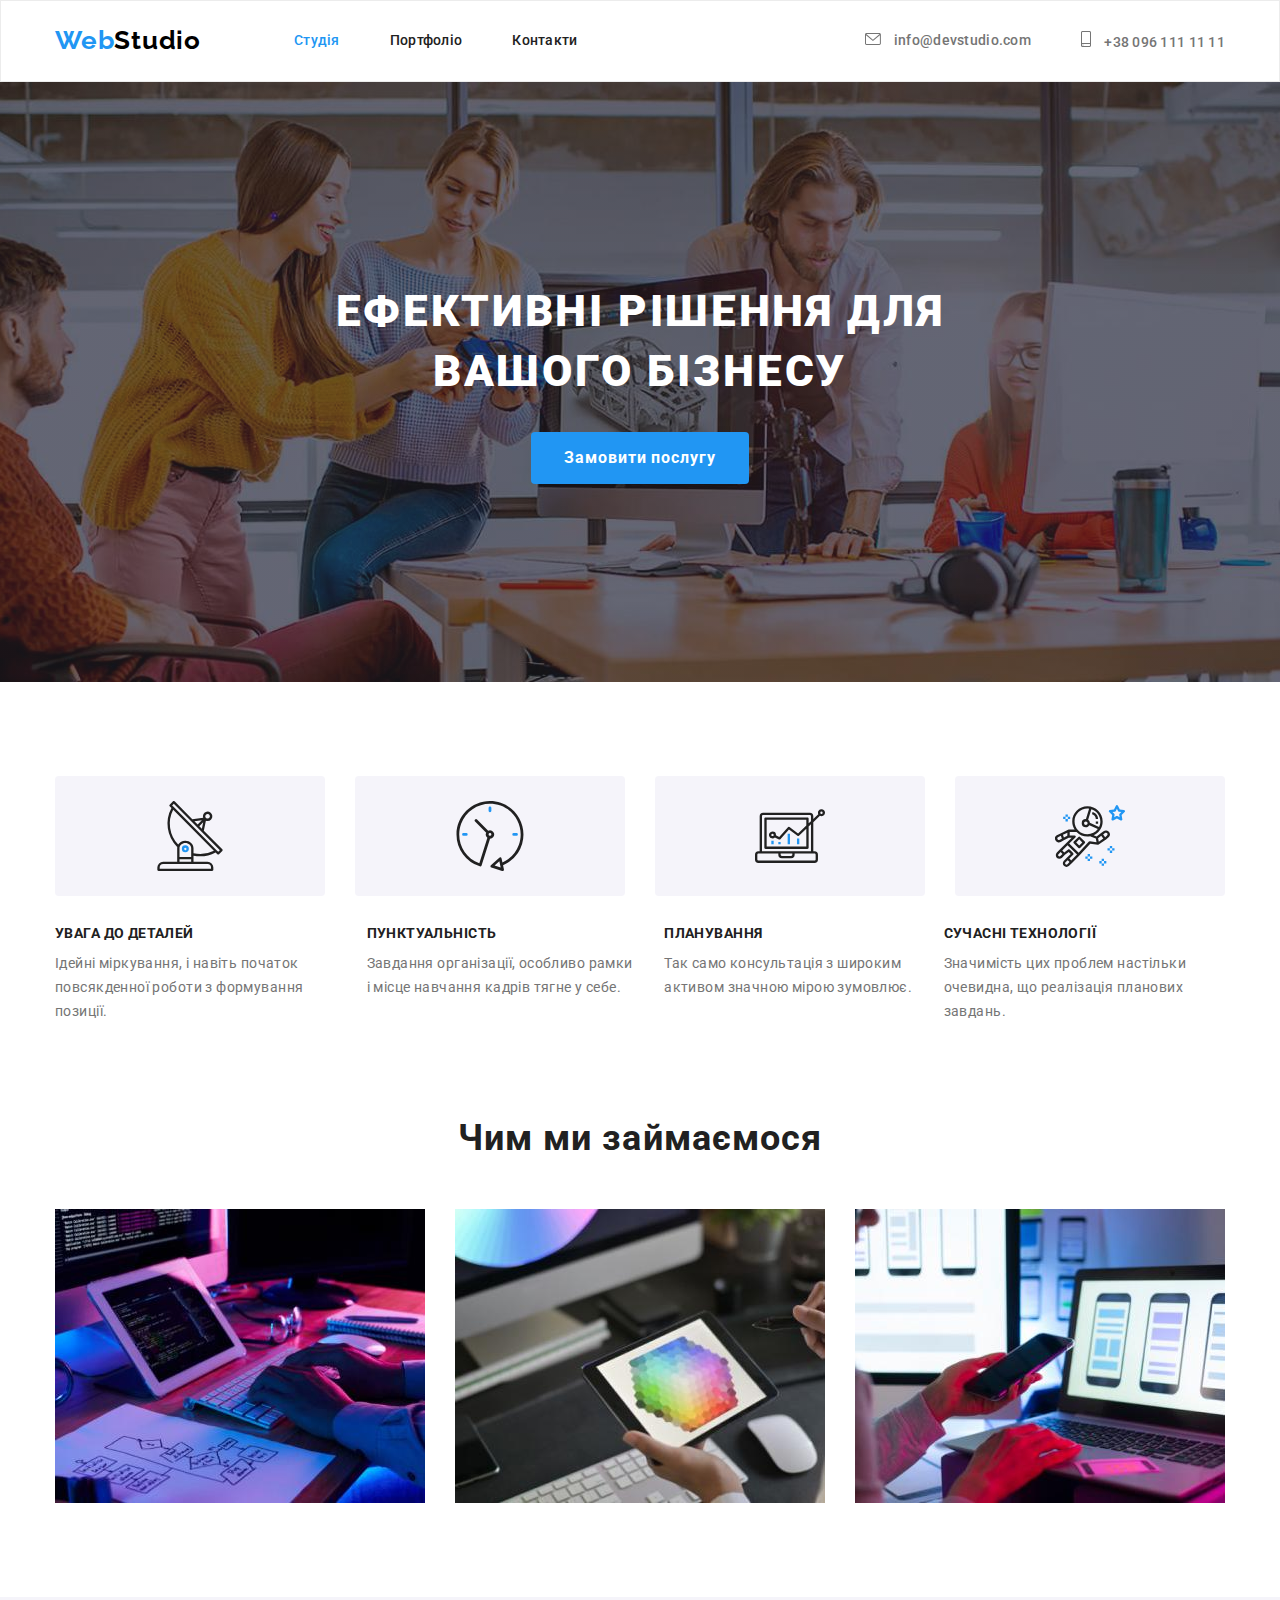
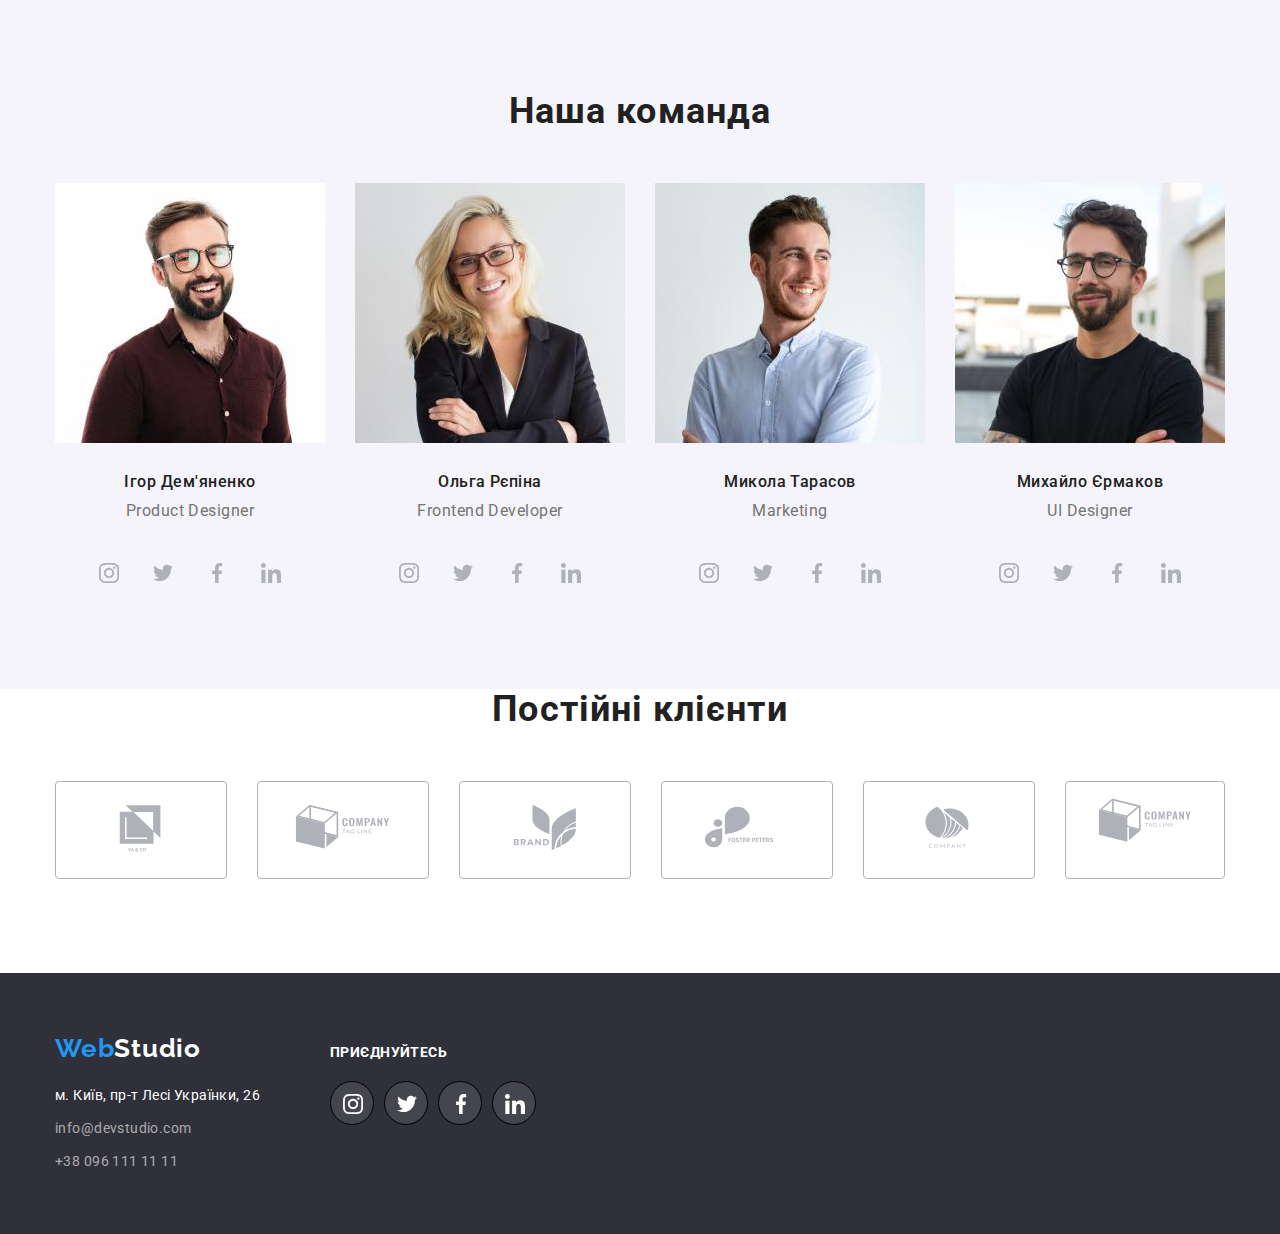
==== commit 69dcd758: "Виконане ДЗ" ====
--- a/index.html
+++ b/index.html
@@ -334,7 +334,7 @@
 
  <!-- Футер -->
 <footer class="footer">
-    <div class="container">
+    <div class="container footer-box">
         <div >
             <a href="./index.html" class="foot-logo"><span style="color:#2196F3 ;">Web</span>Studio</a>
             <address>
@@ -346,36 +346,34 @@
             </address>
         </div>
        
-
     
-
     <div >
-        <h3>приєднуйтесь</h3>
+        <h3 class="foot-title">приєднуйтесь</h3>
         <ul class="list">
-            <li class="social-size">
+            <li class="social-footer">
                 <a href="#" >
-                    <svg class="icon-social" width="20" height="20px">
+                    <svg class="icon-footer" width="20" height="20px">
                         <use href="./images/symbol-defs2.svg#icon-instagram"></use>
                     </svg>
                 </a>
             </li>
-            <li class="social-size">
+            <li class="social-footer">
                 <a href="#" >
-                    <svg class="icon-social" width="20" height="20px">
+                    <svg class="icon-footer" width="20" height="20px">
                         <use href="./images/symbol-defs2.svg#icon-twitter"></use>
                     </svg>
                 </a>
             </li>
-            <li class="social-size">
+            <li class="social-footer">
                 <a href="#" >
-                    <svg class="icon-social" width="20" height="20px">
+                    <svg class="icon-footer" width="20" height="20px">
                         <use href="./images/symbol-defs2.svg#icon-facebook"></use>
                     </svg>
                 </a>
             </li>
-            <li class="social-size">
+            <li class="social-footer">
                 <a href="#" >
-                    <svg class="icon-social" width="20" height="20px">
+                    <svg class="icon-footer" width="20" height="20px">
                         <use href="./images/symbol-defs2.svg#icon-linkedin"></use>
                     </svg>
                 </a>
--- a/css/main.css
+++ b/css/main.css
@@ -455,19 +455,23 @@
    }
 
 /* Флекс для футера */
-     
+
 
 .footer {
        
     display: flex;
     margin-right: auto;
     margin-left: auto;
-   
+    
     padding-top: 60px;
     padding-bottom: 60px;
     background-color: var(--bgc-hero-title);
 }
 
+.footer-box {
+    display: flex;
+    align-items: baseline;
+}
 
     .foot-cont {
         margin-right: 70px;
@@ -510,9 +514,45 @@
     letter-spacing: 0.03em;
 } 
 
-
-
-
+.foot-title {
+    margin-top: 0;
+    margin-bottom: 20px;
+    font-family: 'Roboto';
+    font-style: normal;
+    font-weight: 700;
+    font-size: 14px;
+    line-height: 1.14;
+    letter-spacing: 0.03em;
+    text-transform: uppercase;
+    color:var(--white-bgc);
+}
+
+
+
+
+.social-footer {
+    width: 44px;
+    height: 44px;
+    margin-right: 10px;
+    padding: 12px 12px;
+    background-position: center;
+    background: rgba(255, 255, 255, 0.1);
+    border: 1px solid #000000;
+    border-radius: 50%;
+    
+}
+
+.social-footer:hover {
+    background-color: var(--Blue-color);
+}
+
+.icon-footer {
+    fill: var(--white-bgc);
+}
+
+.social-footer:last-child {
+    margin-right: 0;
+}
 /* Флекс для кнопок портфолио */
 
 .flex-btn {
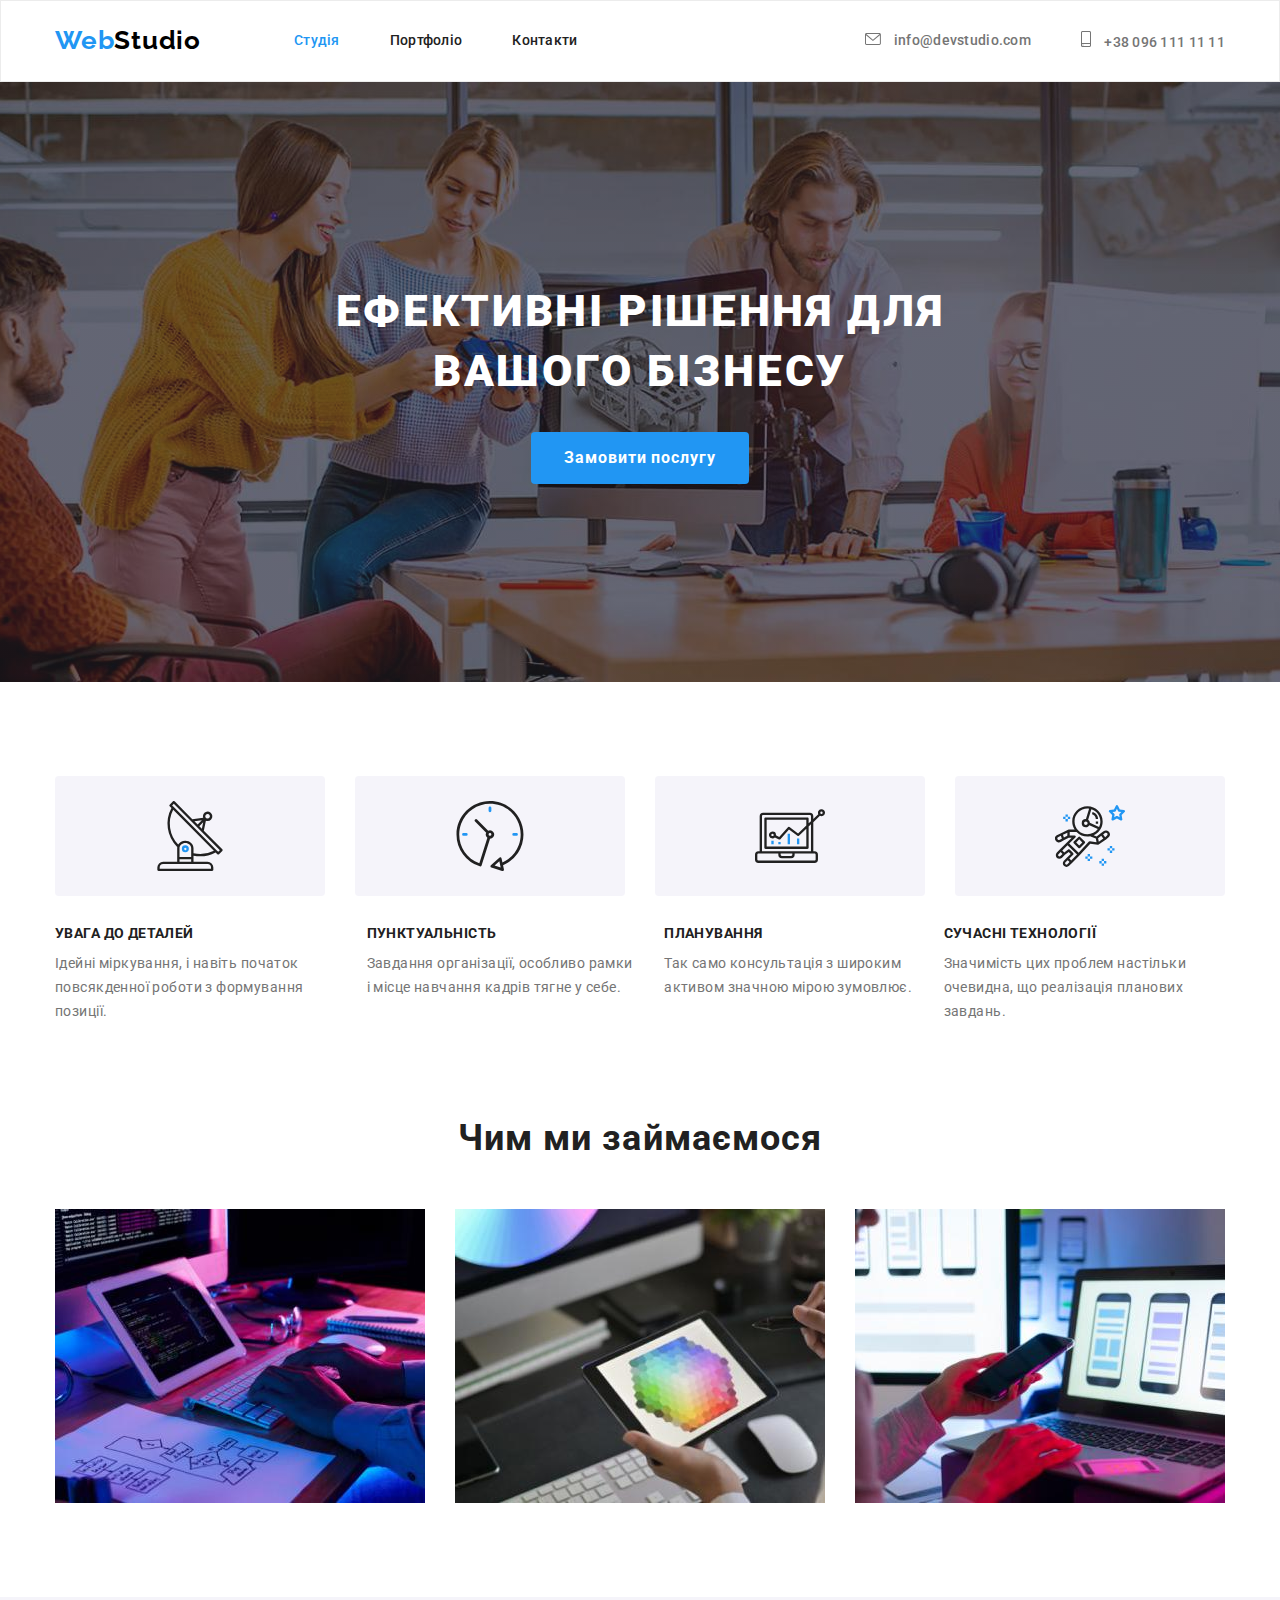
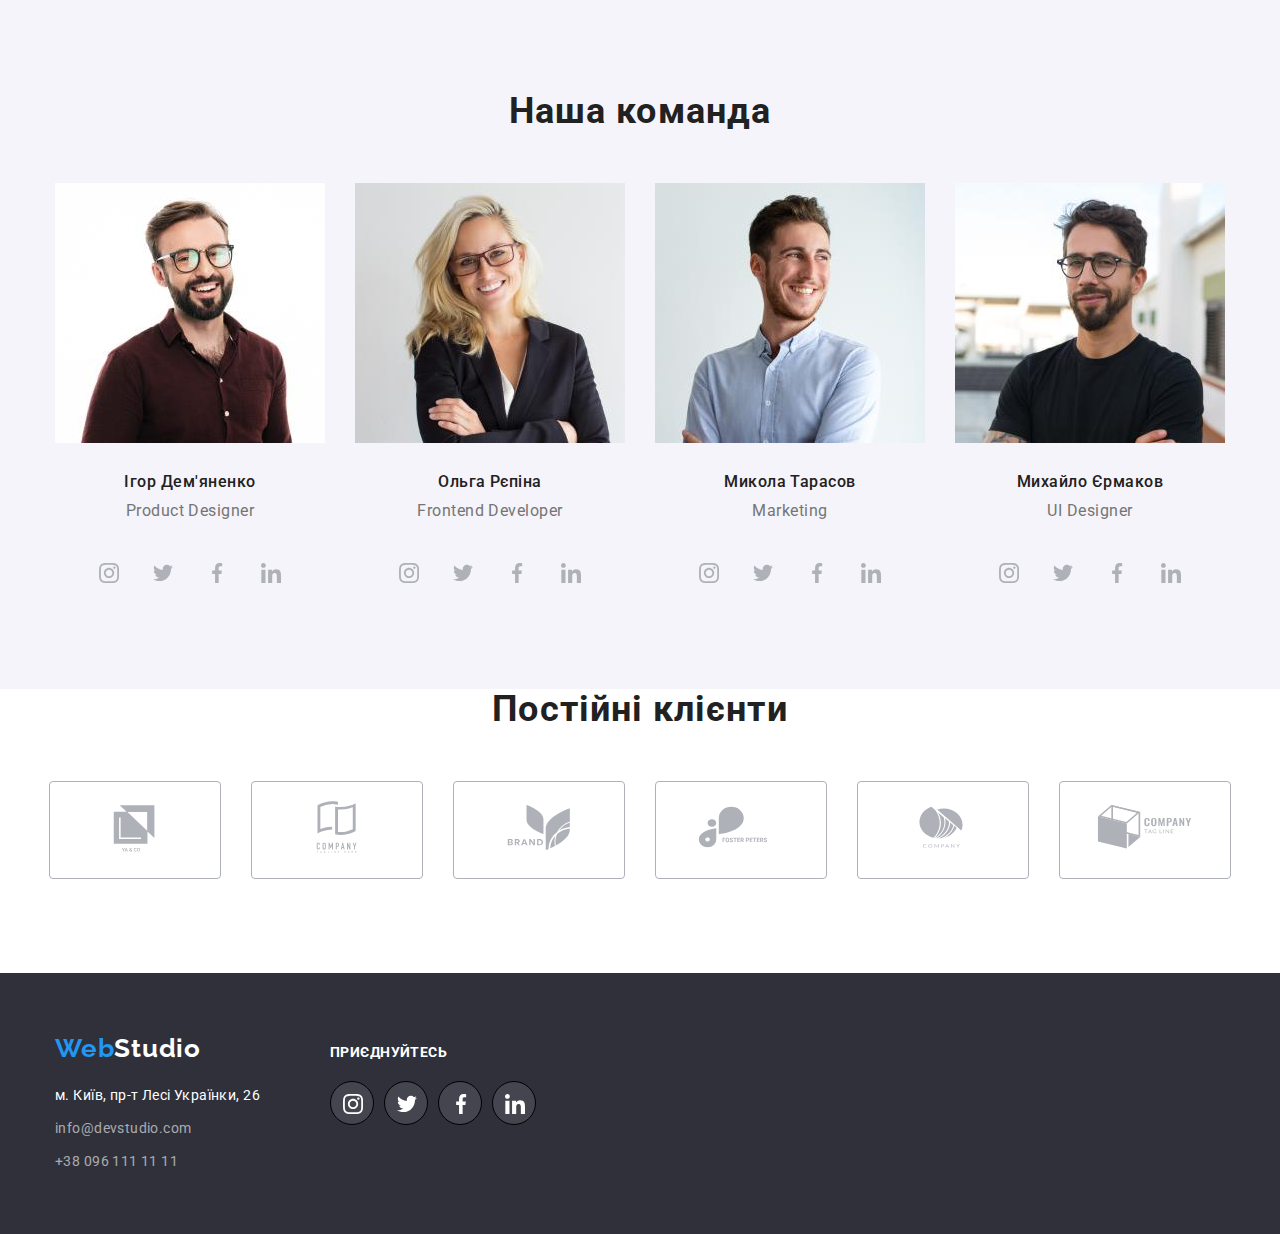
==== commit 68e5cfb6: "Зміна порядку кліентів" ====
--- a/index.html
+++ b/index.html
@@ -287,7 +287,7 @@
                         <li class="item1 clietsize">
                             <a href="#"class="link1" >
                                 <svg class="icon" width="106" height="60">
-                                    <use href="./images/symbol-defs2.svg#icon-clients2"  ></use>
+                                    <use href="./images/symbol-defs2.svg#icon-clients6"  ></use>
                                 </svg>
                               </a>
                         </li>
@@ -314,8 +314,8 @@
                         </li>
                         <li class="item1 clietsize"> 
                             <a href="#"class="link1" >
-                            <svg class="icon" width="94" height="44">
-                                <use href="./images/symbol-defs.svg#icon-client6"  ></use>
+                            <svg class="icon" width="106" height="60">
+                                <use href="./images/symbol-defs2.svg#icon-clients2"  ></use>
                             </svg>
                           </a>
                         </li>
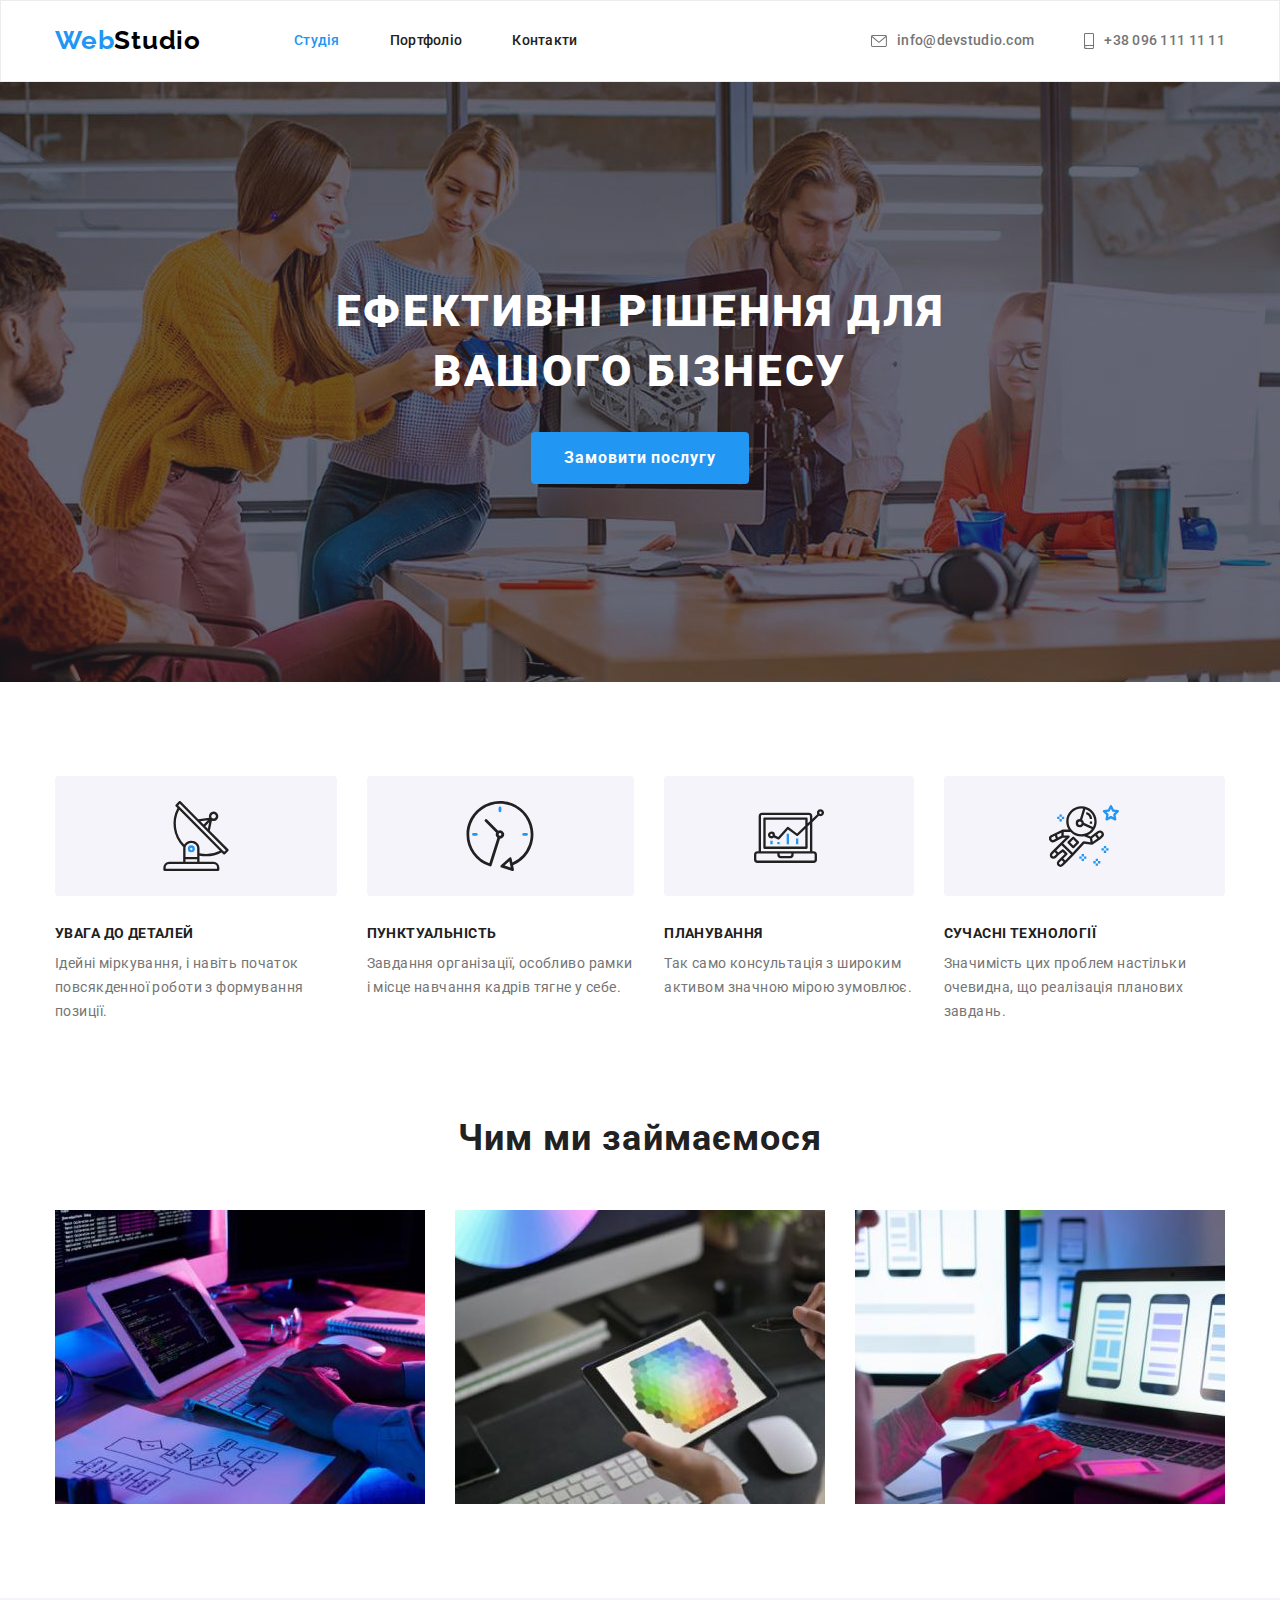
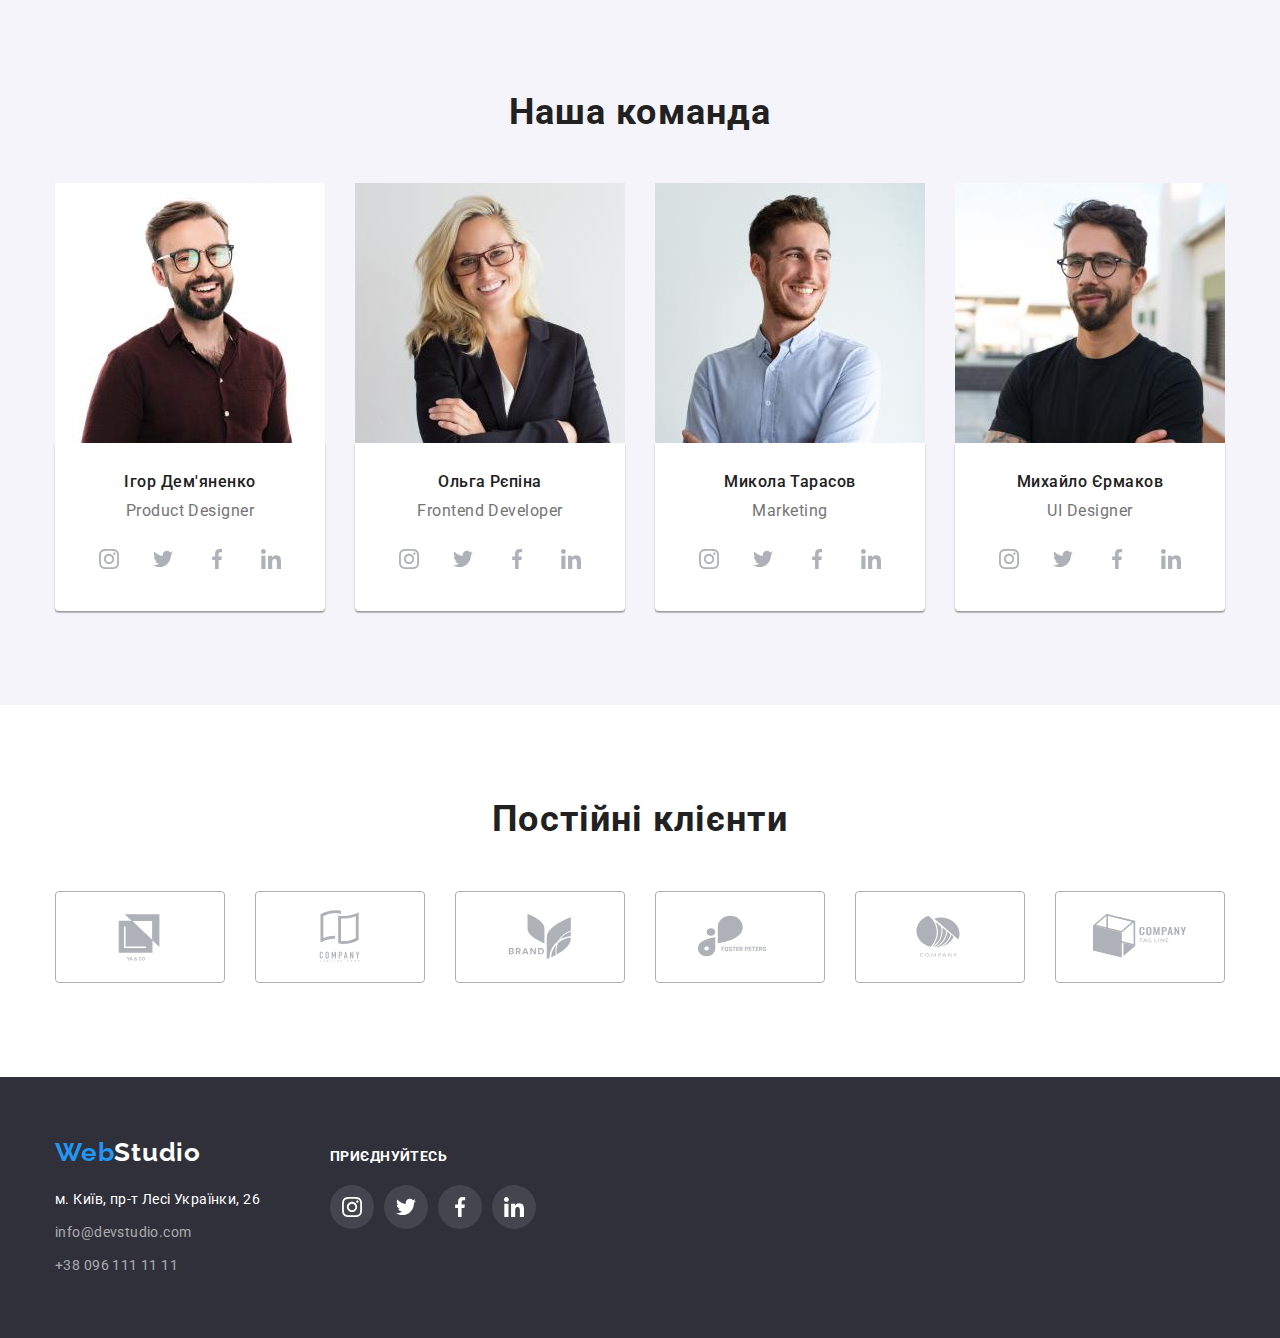
==== commit 737914ef: "Виправлення 12.10.22" ====
--- a/index.html
+++ b/index.html
@@ -52,28 +52,25 @@
                 
                     <div class="container">
                         <h2 hidden class="section-title">Наші особливості</h2>
-                        <div>
-                            <ul class="fone list">
-                                <li class="item1 fone-item antena"></li>
-                                <li class="item1 fone-item clock"></li>
-                                <li class="item1 fone-item diagram"></li>
-                                <li class="item1 fone-item astronaut"></li>
-                            </ul>
-                        </div>
+                 
                         <ul class="list">
-                            <li class="item1">
+                            <li class="item1 ">
+                                <div class="feature icon-antena"></div>
                                 <h3 class="section1-title">Увага до деталей</h3>
                                 <p class="section1-text">Ідейні міркування, і навіть початок повсякденної роботи з формування позиції.</p>
                             </li>
                             <li class="item1">
+                                <div class="feature icon-clock"></div>
                                 <h3 class="section1-title">Пунктуальність</h3>
                                 <p class="section1-text">Завдання організації, особливо рамки і місце навчання кадрів тягне у себе.</p>
                             </li>
                             <li class="item1">
+                                <div class="feature icon-diagram"></div>
                                 <h3 class="section1-title">Планування</h3>
                                 <p class="section1-text">Так само консультація з широким активом значною мірою зумовлює.</p>
                             </li>
                             <li class="item1">
+                                <div class="feature icon-astronaut"></div>
                                 <h3 class="section1-title">Сучасні технології</h3>
                                 <p class="section1-text">Значимість цих проблем настільки очевидна, що реалізація планових завдань.</p>
                             </li>
@@ -103,37 +100,37 @@
             <section class="section bgc-team">
                 <div class="container">
                     <h2 class="section-title">Наша команда</h2>
-                    <ul class="list">
+                    <ul class="list ">
                         
                             <li class="item1">
                                 <img src="./images/namejobs1.jpg" alt="Ігор Дем'яненко" width="270">
-                                <div>
+                                <div class="team-link">
                                     <h3 class="section4-title">Ігор Дем'яненко</h3>
                                     <p class="section4-text">Product Designer</p>
                                     <ul class="list">
                                         <li class="social-size">
-                                            <a href="#" >
+                                            <a href="#" class="soc-link1" >
                                                 <svg class="icon-social" width="20" height="20px">
                                                     <use href="./images/symbol-defs2.svg#icon-instagram"></use>
                                                 </svg>
                                             </a>
                                         </li>
                                         <li class="social-size">
-                                            <a href="#" >
+                                            <a href="#" class="soc-link1" >
                                                 <svg class="icon-social" width="20" height="20px">
                                                     <use href="./images/symbol-defs2.svg#icon-twitter"></use>
                                                 </svg>
                                             </a>
                                         </li>
                                         <li class="social-size">
-                                            <a href="#" >
+                                            <a href="#" class="soc-link1" >
                                                 <svg class="icon-social" width="20" height="20px">
                                                     <use href="./images/symbol-defs2.svg#icon-facebook"></use>
                                                 </svg>
                                             </a>
                                         </li>
                                         <li class="social-size">
-                                            <a href="#" >
+                                            <a href="#" class="soc-link1" >
                                                 <svg class="icon-social" width="20" height="20px">
                                                     <use href="./images/symbol-defs2.svg#icon-linkedin"></use>
                                                 </svg>
@@ -147,33 +144,33 @@
                        
                             <li class="item1">
                                 <img src="./images/namejobs2.jpg" alt="Ольга Рєпіна" width="270">
-                                <div>
+                                <div class="team-link">
                                     <h3 class="section4-title">Ольга Рєпіна</h3>
                                      <p class="section4-text">Frontend Developer</p>
                                      <ul class="list">
                                         <li class="social-size">
-                                            <a href="#" >
+                                            <a href="#" class="soc-link1">
                                                 <svg class="icon-social" width="20" height="20px">
                                                     <use href="./images/symbol-defs2.svg#icon-instagram"></use>
                                                 </svg>
                                             </a>
                                         </li>
                                         <li class="social-size">
-                                            <a href="#" >
+                                            <a href="#" class="soc-link1">
                                                 <svg class="icon-social" width="20" height="20px">
                                                     <use href="./images/symbol-defs2.svg#icon-twitter"></use>
                                                 </svg>
                                             </a>
                                         </li>
                                         <li class="social-size">
-                                            <a href="#" >
+                                            <a href="#" class="soc-link1">
                                                 <svg class="icon-social" width="20" height="20px">
                                                     <use href="./images/symbol-defs2.svg#icon-facebook"></use>
                                                 </svg>
                                             </a>
                                         </li>
                                         <li class="social-size">
-                                            <a href="#" >
+                                            <a href="#" class="soc-link1">
                                                 <svg class="icon-social" width="20" height="20px">
                                                     <use href="./images/symbol-defs2.svg#icon-linkedin"></use>
                                                 </svg>
@@ -186,33 +183,33 @@
                       
                             <li class="item1">
                                 <img src="./images/namejobs3.jpg" alt="Микола Тарасов" width="270">
-                                <div>
+                                <div class="team-link">
                                     <h3 class="section4-title">Микола Тарасов</h3>
                                     <p class="section4-text">Marketing</p> 
                                     <ul class="list">
                                         <li class="social-size">
-                                            <a href="#" >
+                                            <a href="#" class="soc-link1">
                                                 <svg class="icon-social" width="20" height="20px">
                                                     <use href="./images/symbol-defs2.svg#icon-instagram"></use>
                                                 </svg>
                                             </a>
                                         </li>
                                         <li class="social-size">
-                                            <a href="#" >
+                                            <a href="#" class="soc-link1">
                                                 <svg class="icon-social" width="20" height="20px">
                                                     <use href="./images/symbol-defs2.svg#icon-twitter"></use>
                                                 </svg>
                                             </a>
                                         </li>
                                         <li class="social-size">
-                                            <a href="#" >
+                                            <a href="#" class="soc-link1">
                                                 <svg class="icon-social" width="20" height="20px">
                                                     <use href="./images/symbol-defs2.svg#icon-facebook"></use>
                                                 </svg>
                                             </a>
                                         </li>
                                         <li class="social-size">
-                                            <a href="#" >
+                                            <a href="#" class="soc-link1">
                                                 <svg class="icon-social" width="20" height="20px">
                                                     <use href="./images/symbol-defs2.svg#icon-linkedin"></use>
                                                 </svg>
@@ -225,33 +222,33 @@
 
                             <li class="item1">
                                 <img src="./images/namejobs4.jpg" alt="Михайло Єрмаков" width="270">
-                                <div>
+                                <div class="team-link">
                                     <h3 class="section4-title">Михайло Єрмаков</h3>
                                     <p class="section4-text">UI Designer</p>
                                     <ul class="list">
                                         <li class="social-size">
-                                            <a href="#" >
+                                            <a href="#" class="soc-link1">
                                                 <svg class="icon-social" width="20" height="20px">
                                                     <use href="./images/symbol-defs2.svg#icon-instagram"></use>
                                                 </svg>
                                             </a>
                                         </li>
                                         <li class="social-size">
-                                            <a href="#" >
+                                            <a href="#" class="soc-link1">
                                                 <svg class="icon-social" width="20" height="20px">
                                                     <use href="./images/symbol-defs2.svg#icon-twitter"></use>
                                                 </svg>
                                             </a>
                                         </li>
                                         <li class="social-size">
-                                            <a href="#" >
+                                            <a href="#" class="soc-link1">
                                                 <svg class="icon-social" width="20" height="20px">
                                                     <use href="./images/symbol-defs2.svg#icon-facebook"></use>
                                                 </svg>
                                             </a>
                                         </li>
                                         <li class="social-size">
-                                            <a href="#" >
+                                            <a href="#" class="soc-link1">
                                                 <svg class="icon-social" width="20" height="20px">
                                                     <use href="./images/symbol-defs2.svg#icon-linkedin"></use>
                                                 </svg>
@@ -278,42 +275,42 @@
                     <h2 class="section-title">Постійні клієнти</h2>
                     <ul class="clients list">
                         <li class="item1  clietsize">
-                          <a href="#"class="link1" >
+                          <a href="#"class="box-link" >
                             <svg class="icon" width="106" height="60">
                                 <use href="./images/symbol-defs2.svg#icon-clients1" ></use>
                             </svg>
                           </a>
                         </li>
                         <li class="item1 clietsize">
-                            <a href="#"class="link1" >
+                            <a href="#"class="box-link" >
                                 <svg class="icon" width="106" height="60">
                                     <use href="./images/symbol-defs2.svg#icon-clients6"  ></use>
                                 </svg>
                               </a>
                         </li>
                         <li class="item1 clietsize">
-                            <a href="#"class="link1" >
+                            <a href="#"class="box-link" >
                                 <svg class="icon" width="106" height="60">
                                     <use href="./images/symbol-defs2.svg#icon-clients3"  ></use>
                                 </svg>
                               </a>
                         </li>
                         <li class="item1 clietsize">
-                            <a href="#"class="link1" >
+                            <a href="#"class="box-link" >
                                 <svg class="icon" width="106" height="60">
                                     <use href="./images/symbol-defs2.svg#icon-clients4"  ></use>
                                 </svg>
                               </a>
                         </li>
                         <li class="item1 clietsize">
-                            <a href="#"class="link1" >
+                            <a href="#"class="box-link" >
                                 <svg class="icon" width="106" height="60">
                                     <use href="./images/symbol-defs2.svg#icon-clients5"  ></use>
                                 </svg>
                               </a>
                         </li>
                         <li class="item1 clietsize"> 
-                            <a href="#"class="link1" >
+                            <a href="#"class="box-link" >
                             <svg class="icon" width="106" height="60">
                                 <use href="./images/symbol-defs2.svg#icon-clients2"  ></use>
                             </svg>
@@ -348,31 +345,31 @@
        
     
     <div >
-        <h3 class="foot-title">приєднуйтесь</h3>
+        <p class="foot-title">приєднуйтесь</p>
         <ul class="list">
             <li class="social-footer">
-                <a href="#" >
+                <a href="#" class="link-footer" >
                     <svg class="icon-footer" width="20" height="20px">
                         <use href="./images/symbol-defs2.svg#icon-instagram"></use>
                     </svg>
                 </a>
             </li>
             <li class="social-footer">
-                <a href="#" >
+                <a href="#" class="link-footer" >
                     <svg class="icon-footer" width="20" height="20px">
                         <use href="./images/symbol-defs2.svg#icon-twitter"></use>
                     </svg>
                 </a>
             </li>
             <li class="social-footer">
-                <a href="#" >
+                <a href="#" class="link-footer" >
                     <svg class="icon-footer" width="20" height="20px">
                         <use href="./images/symbol-defs2.svg#icon-facebook"></use>
                     </svg>
                 </a>
             </li>
             <li class="social-footer">
-                <a href="#" >
+                <a href="#" class="link-footer" >
                     <svg class="icon-footer" width="20" height="20px">
                         <use href="./images/symbol-defs2.svg#icon-linkedin"></use>
                     </svg>
--- a/css/main.css
+++ b/css/main.css
@@ -46,7 +46,7 @@
     padding-bottom: 94px;
 }
 
-.section:nth-child(2n+1) {
+.section:nth-child(3) {
     padding-top: 0;
 }
 
@@ -153,8 +153,8 @@
     
 }
 
-.icon-navig:hover  {
-    fill: var(--Blue-color);
+.icon-navig{
+    fill: currentColor;
    }
    
    
@@ -176,6 +176,8 @@
 }
 
 .email ,.tel {
+    display: flex;
+    align-items: center;
     padding-top: 32px;
     padding-bottom: 32px;
     color: var(--text-color);
@@ -266,44 +268,36 @@
 
 /* Переваги */
 
-.fone {
-    justify-content: center;
-  
-}
-
-.fone> .fone-item {
+.feature::before {
+    display: block;
+    content: "";
+    height: 120px;
     margin-bottom: 30px;
-    width: 270px;
-    height: 120px;
-    background-color: var(--bgc-comands);
     background-repeat: no-repeat;
     background-position: center;
+    background-color: var(--bgc-comands);
     border-radius: 4px;
-}
-
-.antena {
-    width: 70px;
-    height: 70px;
+
+
+}
+
+.icon-antena::before {
+    
     background-image: url(../images/antenna.svg);
 }
 
-.clock {
-    width: 70px;
-    height: 70px;
+.icon-clock::before {
     background-image: url(../images/clock.svg);
 }
 
-.diagram {
-    width: 70px;
-    height: 70px;
+.icon-diagram::before {
     background-image: url(../images/diagram.svg);
 }
 
-.astronaut {
-    width: 70px;
-    height: 70px;
+.icon-astronaut::before {
     background-image: url(../images/astronaut.svg);
 }
+
 
 .section1-title {
     margin-top: 0;
@@ -363,7 +357,7 @@
 .section4-title {
     margin: 0;
     margin-bottom: 10px;
-    padding-top: 30px;
+    
     color: var(--title-color);
     font-weight: 500;
     font-size: 16px;
@@ -374,8 +368,8 @@
 /* Ким працюють */
 .section4-text {
     margin-top: 0%;
-    margin-bottom: 0%;
-    padding-bottom: 30px;
+    margin-bottom: 16px;
+    
     
     color: var(--text-color);
     font-weight: 400;
@@ -386,39 +380,60 @@
     }
 
 
+    .team-link {
+    padding-top: 30px;
+    padding-bottom: 30px;   
+    background-color: var(--white-bgc);
+    box-shadow: 0px 1px 3px rgba(0, 0, 0, 0.12), 0px 1px 1px rgba(0, 0, 0, 0.14), 0px 2px 1px rgba(0, 0, 0, 0.2);
+    border-radius: 0px 0px 4px 4px;
+
+    }
+
+
     /* Іконки соц мереж */
 
+    .team-link>.list {
+        justify-content: center;
+    }
+
     .social-size {
-        
-        margin-right: 10px;
-        padding: 12px 12px;
-
-        display: block;
         width: 44px;
         height: 44px;
-    }
+        margin-right: 10px;
+       
+    }
+    /* Іконки соц мереж в команді */
+    .soc-link1 {
+        display: flex;
+        width: 100%;
+        height: 100%;
+        align-items: center;
+        justify-content: center;
+        color:  #AFB1B8;
+        background-color: var(--white-bgc);
+        border-radius: 50%;
+    }
+
 
     /* Ховер для іконок */
-    .social-size:hover  {
+    .soc-link1:hover  {
         background-color: var(--Blue-color);
         
         border-radius: 50%;
         
     }
 
-    .social-size:nth-child(1) {
-        margin-left: 32px;
-    }
+    
 
     .social-size:last-child{
-        margin-right: 32px;
+        margin-right: 0;
     }
 
     .icon-social {
-        fill: #AFB1B8;
-    }
-
-    .icon-social:hover {
+        fill: currentColor;
+    }
+
+    .soc-link1:hover .icon-social {
         
         fill: var(--white-bgc);
     }
@@ -426,17 +441,25 @@
 
     /* Секція кліенти */
 
-    .clients {
+    .clietsize {
+        display: flex;
+        gap: 30px;
+        width: 170px;
+        height: 92px;
+    }
+
+
+
+    .box-link {
+        width: 100%;
+        height: 100%;
+        display: flex;
+        align-items: center;
         justify-content: center;
-    }
-
-
-
-    .clietsize {
-       
+        color: #AFB1B8;
         border: 1px solid #AFB1B8;
         border-radius: 4px;
-        padding: 16px 32px;
+       
         
     }
 
@@ -447,10 +470,10 @@
 
    .icon {
    
-    fill: #AFB1B8;
+    fill: currentColor;
    }
 
-   .icon:hover {
+   .clietsize:hover .icon {
     fill: #2196F3;
    }
 
@@ -517,6 +540,7 @@
 .foot-title {
     margin-top: 0;
     margin-bottom: 20px;
+    
     font-family: 'Roboto';
     font-style: normal;
     font-weight: 700;
@@ -527,32 +551,39 @@
     color:var(--white-bgc);
 }
 
-
-
-
 .social-footer {
+    display: flex;
+    margin-right: 10px;
     width: 44px;
     height: 44px;
-    margin-right: 10px;
-    padding: 12px 12px;
-    background-position: center;
-    background: rgba(255, 255, 255, 0.1);
-    border: 1px solid #000000;
+}
+
+
+.social-footer:last-child {
+    margin-right: 0%;
+}
+
+.link-footer {
+    width: 100%;
+    height: 100%;
+    display: flex;
+    align-items: center;
+    justify-content:center ;
+    color: var(--white-bgc);
+    background-color: rgba(255, 255, 255, 0.1);
     border-radius: 50%;
     
 }
 
-.social-footer:hover {
+.link-footer:hover {
     background-color: var(--Blue-color);
 }
 
 .icon-footer {
-    fill: var(--white-bgc);
-}
-
-.social-footer:last-child {
-    margin-right: 0;
-}
+    fill: currentColor;
+}
+
+
 /* Флекс для кнопок портфолио */
 
 .flex-btn {
@@ -599,6 +630,8 @@
 .btn:hover {
     background-color: var(--Blue-color);
     color: var(--white-bgc);
+    box-shadow: 0px 3px 1px rgba(0, 0, 0, 0.1), 0px 1px 2px rgba(0, 0, 0, 0.08), 0px 2px 2px rgba(0, 0, 0, 0.12);
+    border-radius: 4px;
 }
 
 
@@ -626,6 +659,17 @@
 .examples-flex:nth-last-child(-n+3){
     margin-bottom: 0;
 }
+
+.ex-link {
+    display: block;
+}
+
+
+.ex-link:hover , .ex-link:focus {
+    
+    box-shadow: 0px 1px 1px rgba(0, 0, 0, 0.12), 0px 4px 4px rgba(0, 0, 0, 0.06), 1px 4px 6px rgba(0, 0, 0, 0.16);
+}
+
 
 .ex-div {
         padding: 20px 24px;
